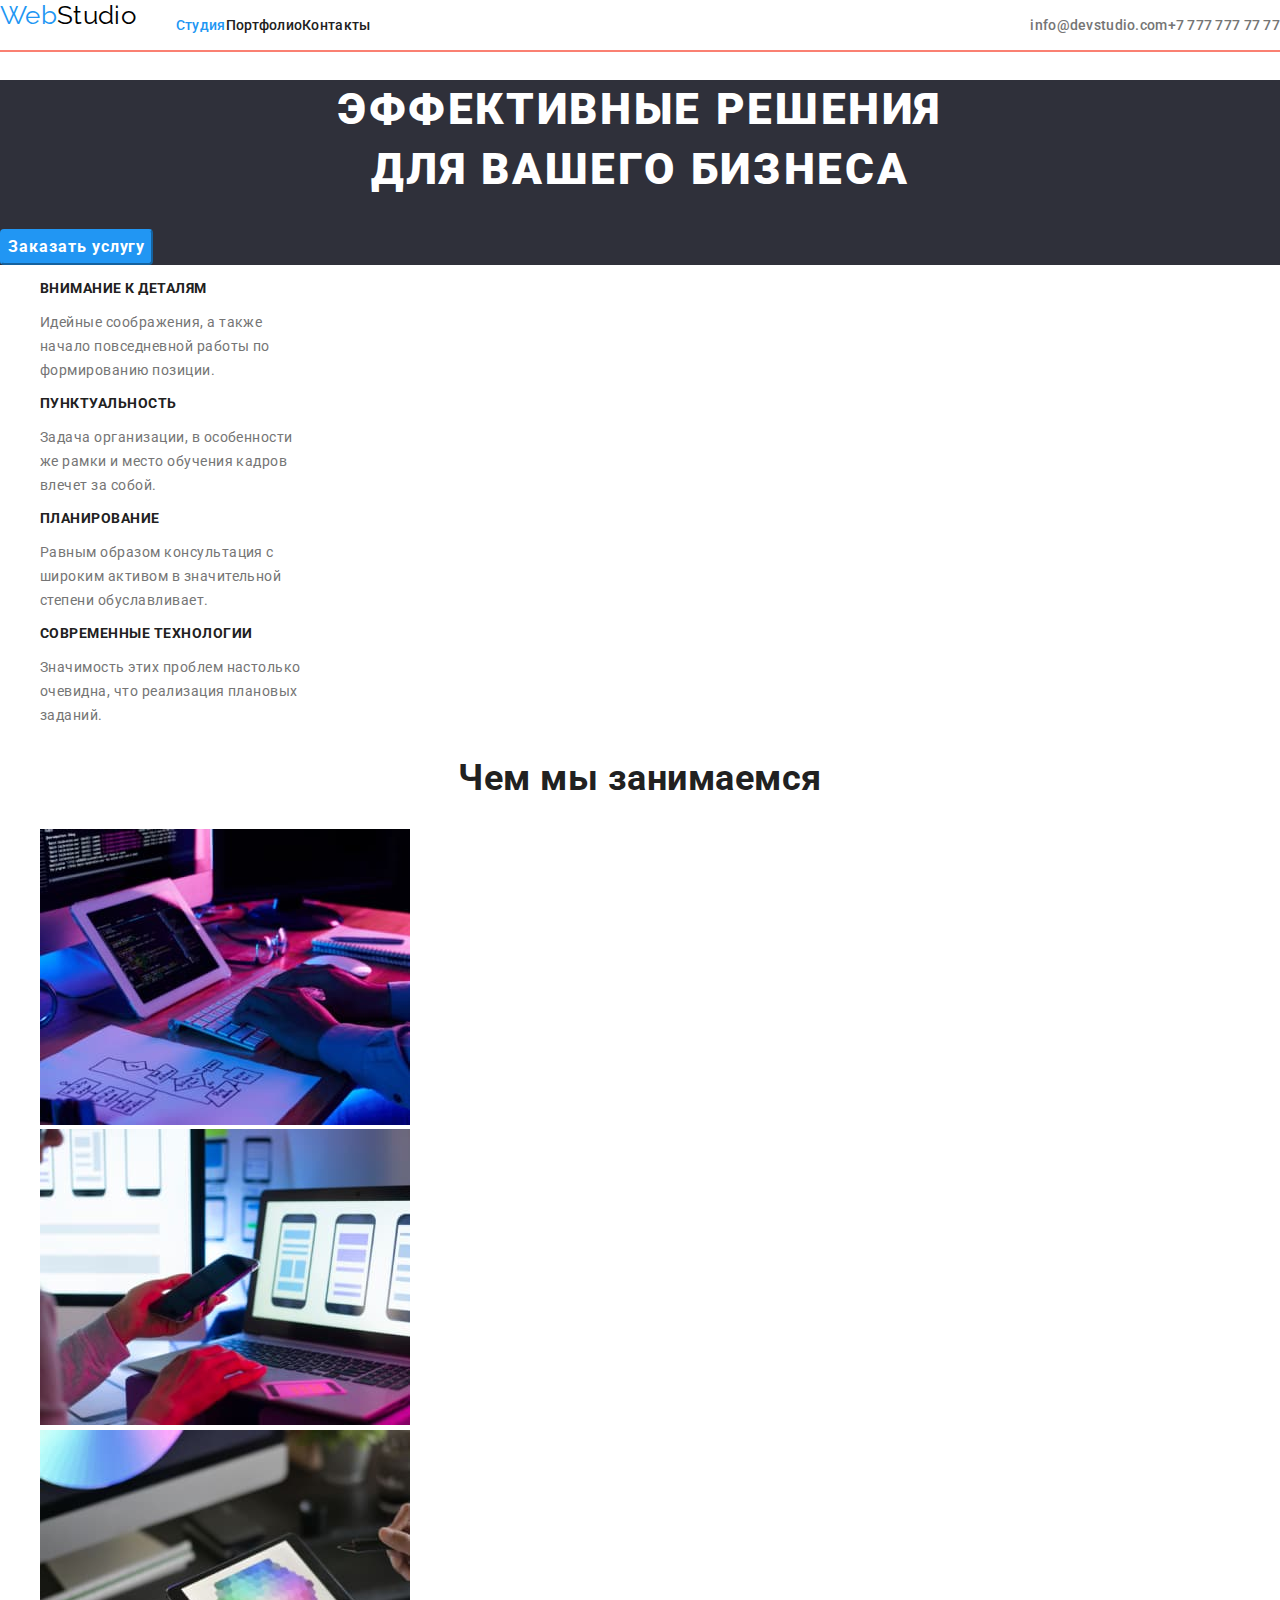
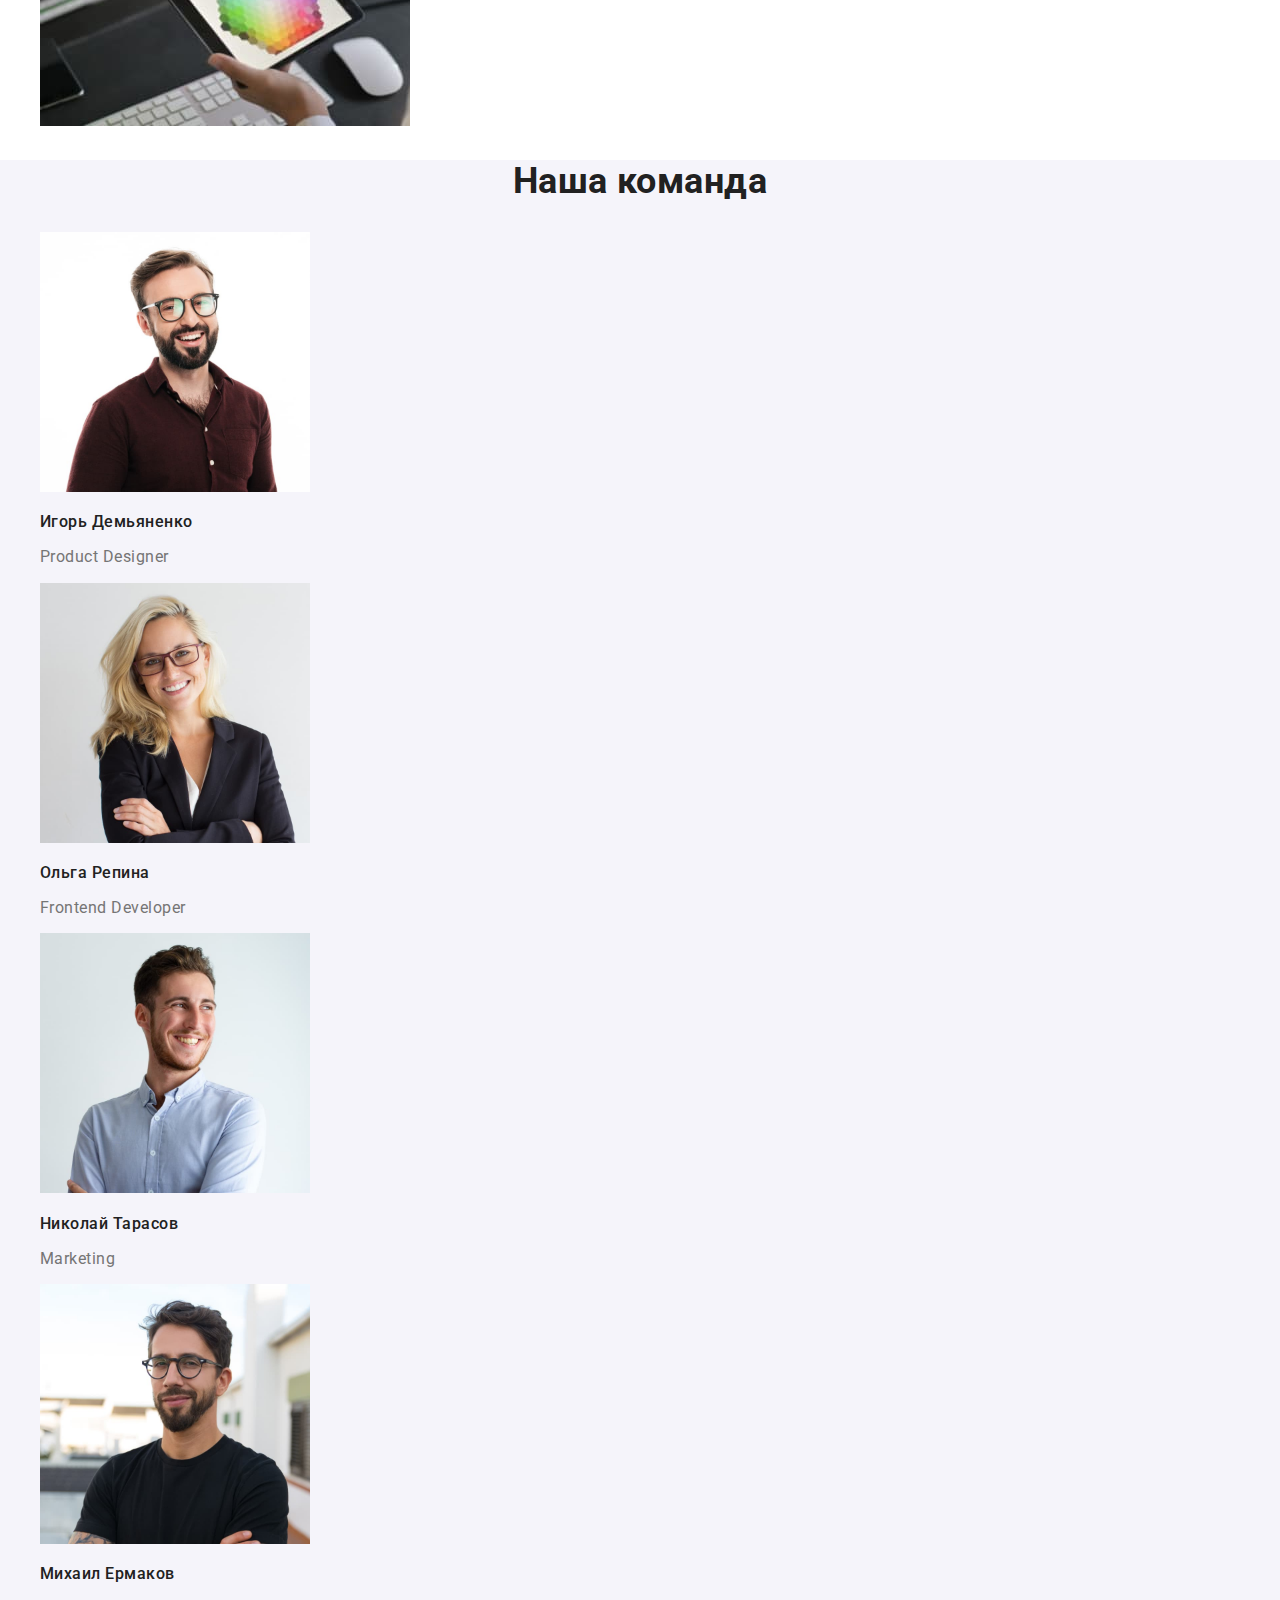
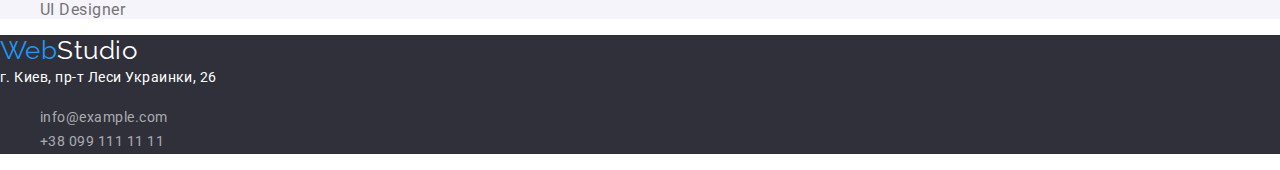
==== index.html @ e5ae4738 "hw3 v1" ====
<!DOCTYPE html>
<html lang="ru">
<head>
    <meta charset="UTF-8">
    <meta http-equiv="X-UA-Compatible" content="IE=edge">
    <meta name="viewport" content="width=, initial-scale=1.0">
    <title>Document</title>
    <link rel="preconnect" href="https://fonts.gstatic.com">
    <link href="https://fonts.googleapis.com/css2?family=Raleway:wght@700&family=Roboto:wght@400;500;700;900&display=swap" rel="stylesheet">
    <link rel="stylesheet" href="https://cdnjs.cloudflare.com/ajax/libs/modern-normalize/1.0.0/modern-normalize.min.css">
    <link rel="stylesheet" href="./css/styles.css"/>
</head>
<body class="body">
    
    <!-- Шапка страницы -->

<header class="page-header">
 
<div class="container">
<nav class="header-nav">
<!-- Навигация на другие страницы -->
<a lang="en" href="/" class="logo"><span class="colortext">Web</span>Studio</a>   
<ul class="site-nav">
    <li><a target="_blank" href="" class="link current">Студия</a></li>
    <li><a target="_blank" href="./portfolio.html" class="link">Портфолио</a></li>
    <li><a target="_blank" href="" class="link">Контакты</a></li>
</ul> 
</nav>
<!-- contacts section -->
    <ul class="header-contacts">
        <li><a class="contacts-section-link header" target="_blank" href="mailto:info@devstudio.com">info@devstudio.com</a></li>
        <li><a class="contacts-section-link-tel header" target="_blank" href="tel:+77777777777" >+7 777 777 77 77 </a></li>
    </ul> 
</div>
   </header>

<main>
   <!-- Герой -->
       <section class="hero">
<h1>Эффективные решения <br> для вашего бизнеса</h1>
<button type="button" class="button">Заказать услугу</button>
       </section>
   <!-- Преимущества -->
   <section class="features">
    <ul class="feature-list">
        <li class="features-blocks">
            <h3 class="features-title">Внимание к деталям</h3>
            <p>Идейные соображения, а также начало повседневной работы по формированию позиции.</p>
        </li>
        <li class="features-blocks">
           <h3 class="features-title">Пунктуальность</h3>
           <p>Задача организации, в особенности же рамки и место обучения кадров влечет за собой.</p> 
        </li>
        <li class="features-blocks">
            <h3 class="features-title">Планирование</h3>
            <p>Равным образом консультация с широким активом в значительной степени обуславливает.</p>
        </li>
        <li class="features-blocks">
            <h3 class="features-title">Современные технологии</h3>
            <p>Значимость этих проблем настолько очевидна, что реализация плановых заданий.</p>
        </li>
    </ul>   
       
   </section>

   <!-- Примеры работ -->
   <section class="section">
<h2 class="section-title">Чем мы занимаемся</h2>
<ul>
    <li><img src="./images/box1.jpg" alt="Монитор,клавиатура и программист верстает сайт" width="370"></li>
    <li><img src="./images/box2.jpg" alt="Варианты макетов смартфонов на мониторе" width="370"></li>
    <li><img src="./images/box3.jpg" alt="Палитра цветов" width="370"></li>
</ul>
   </section>
   <!-- Команда -->
   <section class="section-team">
    <h2 class="section-title">Наша команда</h2>
<ul>
    <li><img src="./images/img1.jpg" alt="фото Игоря Демьяненко" width="270">
        <h3 class="name-title">Игорь Демьяненко</h3>
        <p class="position">Product Designer</p>
    </li>
    <li><img src="./images/img2.jpg" alt="фото Ольги Репиной" width="270">
    <h3 class="name-title">Ольга Репина</h3>
    <p class="position">Frontend Developer</p>
    </li>
    <li><img src="./images/img3.jpg" alt="фото Николая Тарасова" width="270">
    <h3 class="name-title">Николай Тарасов</h3>
    <p class="position">Marketing</p>
    </li>
    <li><img src="./images/img4.jpg" alt="фото Михаила Ермакова" width="270">
    <h3 class="name-title">Михаил Ермаков</h3>
    <p class="position">UI Designer</p>
    </li>
</ul>
   </section>

</main>   
   <!-- Футер -->
   <footer class="footer">
    <a lang="en" href="/" class="logo footer"><span class="colortext">Web</span>Studio</a>
    <address class="adress">г. Киев, пр-т Леси Украинки, 26</address>
<ul>
    <li><a class="contacts-section-link" target="_blank" href="mailto:info@example.com">info@example.com</a></li>
    <li><a class="contacts-section-link-tel" target="_blank" href="tel:+380991111111">+38 099 111 11 11</a></li>        
</ul>
   </footer>
</body>
</html>
---- css/styles.css ----
html {
    box-sizing: border-box;
}
*, *::before, *::after {
    box-sizing: inherit;
}
:root {
    --primary-text-color: #757575;
    --title-text-color:  #212121;
    --accent-text-color:  #2196F3;
    --footer-text-color: #fff;
}

.body {
    background-color: #FFF;
    color: var(--primary-text-color);
    font-family: Roboto; sans-serif;
    letter-spacing: 0.03em;
    margin: 0;
}

ul {
    list-style: none;
}
/* цвет осн текста #212121, #757575
фокус #2196F3
лого 000000#, #2196F3
контакты header #757575, footer rgba(255, 255, 255, 0.6); 
h1 #FFFFFF
h2-h3 #212121
 */
.page-header {
    letter-spacing: 0.02em;
}
.container {
    width: 1170;
    padding: 15 15;
    margin-left: auto;
    margin-right: auto;
    outline: 2px solid salmon;
}
.logo {
    color: #000;
    font-family: Raleway; sans-serif;
    font-size: 26px;
    line-height: 1.19;
}
.logo.footer, .adress {
    color: var(--footer-text-color);
}
.colortext {
    color: var(--accent-text-color);
}
.site-nav a {
    color: var(--title-text-color);
    font-size: 14px;
    line-height: 1.14;
    letter-spacing: 0.02em;
    font-weight: 500;
    text-decoration: none;
}
.site-nav .link.current {
    color: var(--accent-text-color);
}
.site-nav, .header-nav, .header-contacts {
    display: flex;
}
.page-header
.container {
    display: flex;
    justify-content: space-between;
    align-items: center; 
}
.contacts-section-link, .contacts-section-link-tel {
    color: rgba(255, 255, 255, 0.6);
    font-size: 14px;
    line-height: 1.71;
}
.contacts-section-link.header, .contacts-section-link-tel.header {
    color: inherit;
    font-weight: 500;
    font-size: 14px;
    line-height: 1.14;
    letter-spacing: 0.02em;
  }

.site-nav :hover,
.site-nav :focus,
.contacts-section-link:focus,
.contacts-section-link:hover,
.contacts-section-link-tel:hover,
.contacts-section-link-tel:focus
 {
    color: var(--accent-text-color);
}
.contacts-section-link, .logo, .contacts-section-link-tel {
    text-decoration: none;
}

.hero {
    background: #2F303A;
}

h1, .button {color: white;}
h1 {
font-weight: 900;
font-size: 44px;
line-height: 1.36;
text-align: center;
letter-spacing: 0.06em;
text-transform: uppercase;
}
.button {
    font-family: inherit;
    background-color: var(--accent-text-color);
    border-color: var(--accent-text-color);
    border-radius: 4px;
    font-size: 16px;
    font-weight: bold;
    line-height: 1.87;
    letter-spacing: 0.06em;
    cursor: pointer;
}
.button.portfolio {
    background: #F5F4FA;
    border-color: #F5F4FA;
    font-weight: 500;
    line-height: 1.62;
    text-align: center;
    color: #212121;
    letter-spacing: 0.03em;
}
.button-hover :hover,
.button-hover :focus {
    color: var(--footer-text-color);
    border-color: var(--accent-text-color);
    background-color: var(--accent-text-color);
}
.portfolio-cards a {
    text-decoration: none;
}
.card-name {
    font-weight: bold;
    font-size: 18px;
    line-height: 2;
    letter-spacing: 0.06em;
    color: #212121;
}
.card-description {
    font-size: 16px;
    line-height: 1.87;
    color: #757575;
}
.features-title, h2, h3 {
    color: var(--title-text-color);
}
.features-blocks {
    width: 270px;
    height: 101px;
    left: 215px;
    top: 774px;
    font-size: 14px;
    line-height: 1.71;
}
.features-title {
    text-transform: uppercase;
    font-size: 14px;
    line-height: 1.14;
}
.section-team {
    background: #F5F4FA;
}
.section-title {
    font-size: 36px;
    line-height: 1.17;
    text-align: center;
}
.name-title {
    font-weight: 500;
    font-size: 16px;
    line-height: 1.2;
}
.position {
    font-size: 16px;
    line-height: 1.2;
}
.footer {
    background-color: #2F303A;
}
.adress {
font-size: 14px;
line-height: 1.71;
font-style: normal;
}
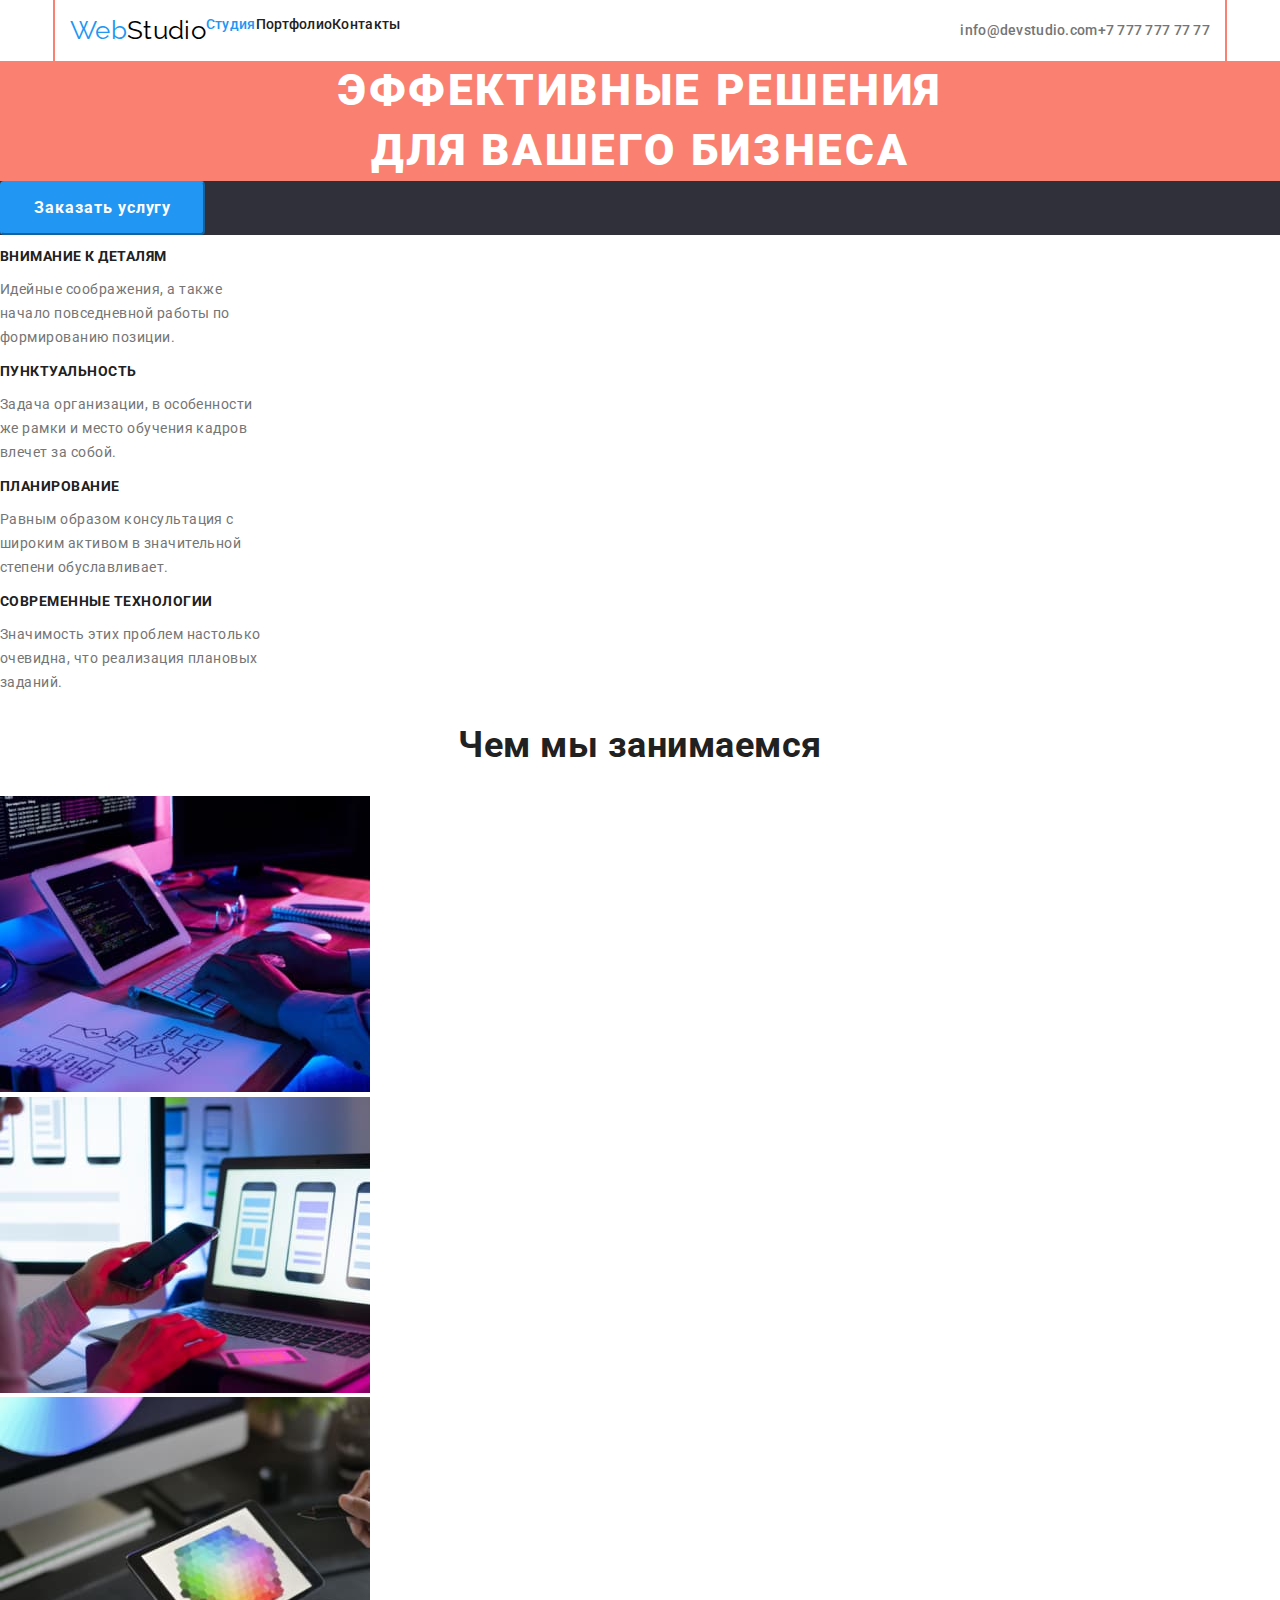
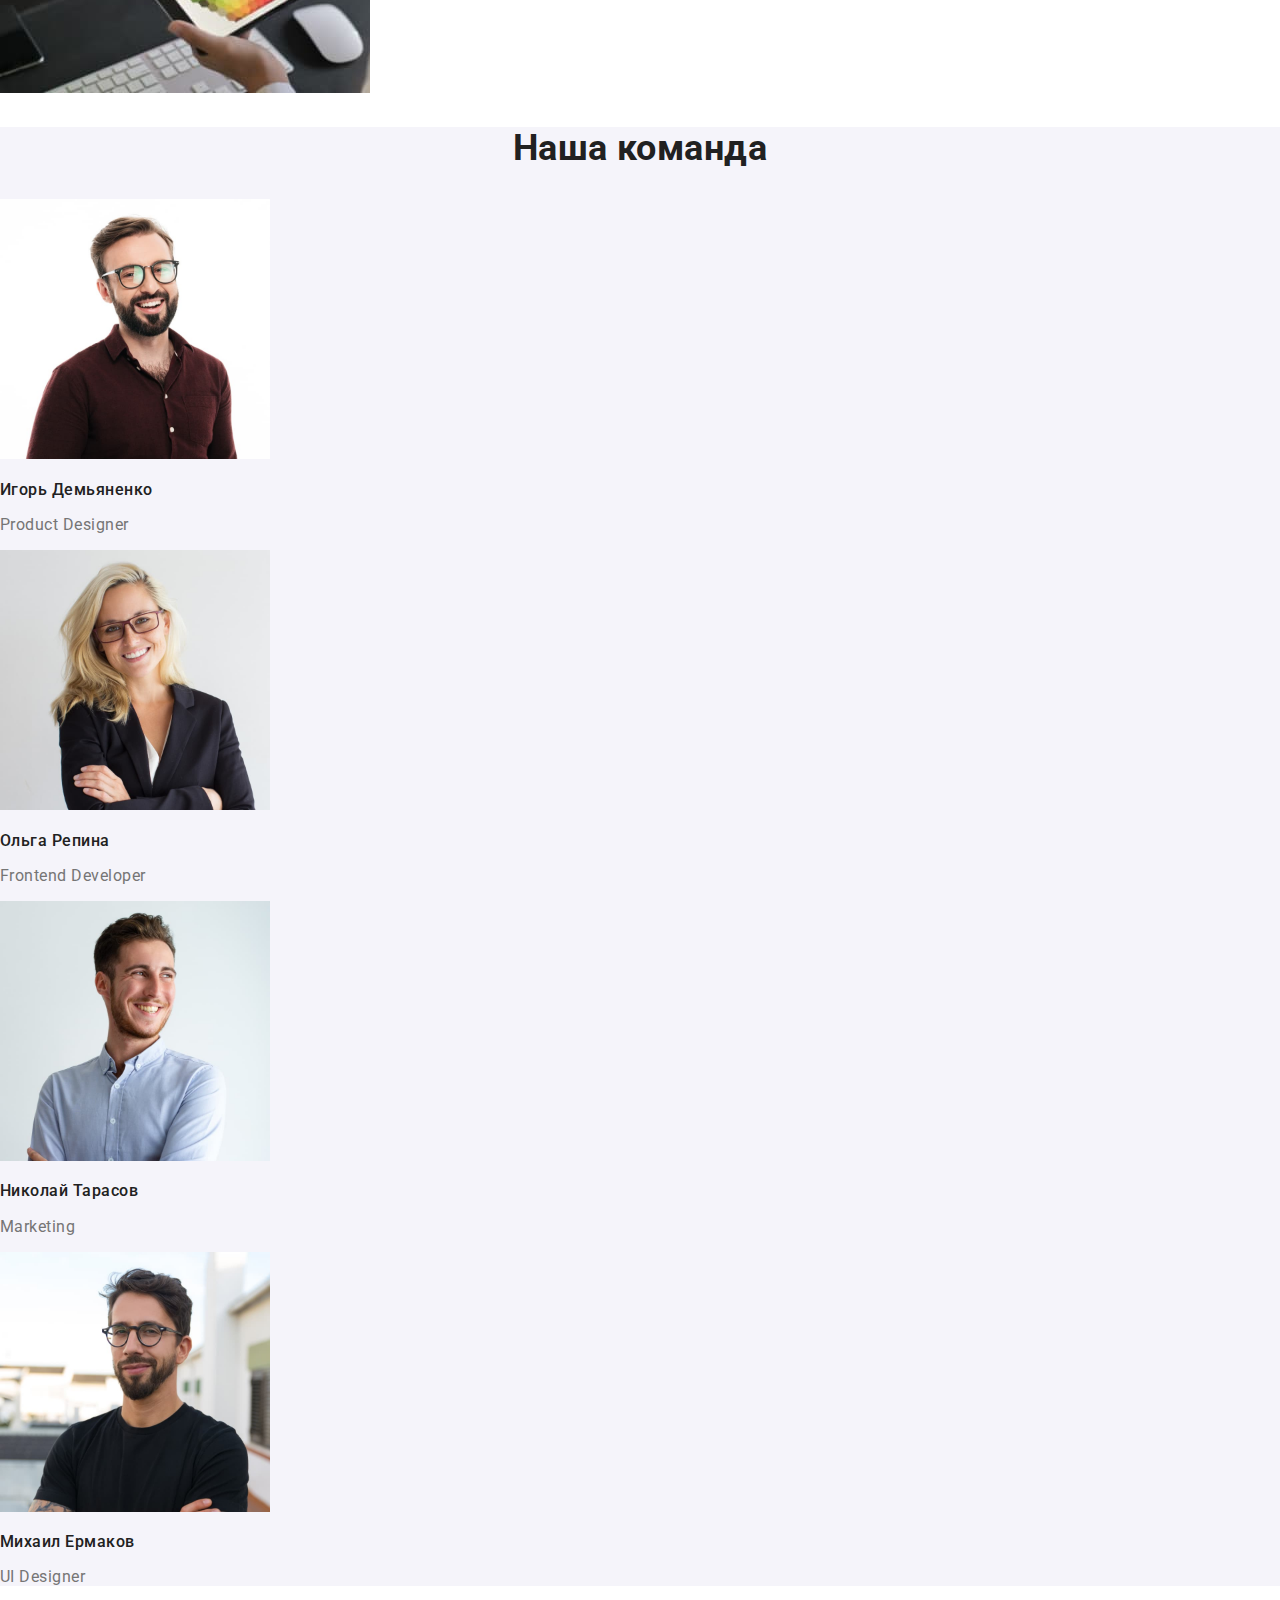
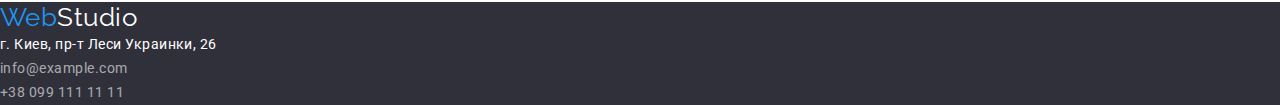
==== commit 19613123: "header" ====
--- a/index.html
+++ b/index.html
@@ -20,14 +20,14 @@
 <nav class="header-nav">
 <!-- Навигация на другие страницы -->
 <a lang="en" href="/" class="logo"><span class="colortext">Web</span>Studio</a>   
-<ul class="site-nav">
+<ul class="site-nav list" >
     <li><a target="_blank" href="" class="link current">Студия</a></li>
     <li><a target="_blank" href="./portfolio.html" class="link">Портфолио</a></li>
     <li><a target="_blank" href="" class="link">Контакты</a></li>
 </ul> 
 </nav>
 <!-- contacts section -->
-    <ul class="header-contacts">
+    <ul class="header-contacts list">
         <li><a class="contacts-section-link header" target="_blank" href="mailto:info@devstudio.com">info@devstudio.com</a></li>
         <li><a class="contacts-section-link-tel header" target="_blank" href="tel:+77777777777" >+7 777 777 77 77 </a></li>
     </ul> 
@@ -42,7 +42,7 @@
        </section>
    <!-- Преимущества -->
    <section class="features">
-    <ul class="feature-list">
+    <ul class="feature-list list">
         <li class="features-blocks">
             <h3 class="features-title">Внимание к деталям</h3>
             <p>Идейные соображения, а также начало повседневной работы по формированию позиции.</p>
@@ -66,7 +66,7 @@
    <!-- Примеры работ -->
    <section class="section">
 <h2 class="section-title">Чем мы занимаемся</h2>
-<ul>
+<ul class="list">
     <li><img src="./images/box1.jpg" alt="Монитор,клавиатура и программист верстает сайт" width="370"></li>
     <li><img src="./images/box2.jpg" alt="Варианты макетов смартфонов на мониторе" width="370"></li>
     <li><img src="./images/box3.jpg" alt="Палитра цветов" width="370"></li>
@@ -75,7 +75,7 @@
    <!-- Команда -->
    <section class="section-team">
     <h2 class="section-title">Наша команда</h2>
-<ul>
+<ul class="list">
     <li><img src="./images/img1.jpg" alt="фото Игоря Демьяненко" width="270">
         <h3 class="name-title">Игорь Демьяненко</h3>
         <p class="position">Product Designer</p>
@@ -100,7 +100,7 @@
    <footer class="footer">
     <a lang="en" href="/" class="logo footer"><span class="colortext">Web</span>Studio</a>
     <address class="adress">г. Киев, пр-т Леси Украинки, 26</address>
-<ul>
+<ul class="list">
     <li><a class="contacts-section-link" target="_blank" href="mailto:info@example.com">info@example.com</a></li>
     <li><a class="contacts-section-link-tel" target="_blank" href="tel:+380991111111">+38 099 111 11 11</a></li>        
 </ul>
--- a/css/styles.css
+++ b/css/styles.css
@@ -19,8 +19,10 @@
     margin: 0;
 }
 
-ul {
+.list {
     list-style: none;
+    padding: 0;
+    margin: 0;
 }
 /* цвет осн текста #212121, #757575
 фокус #2196F3
@@ -33,8 +35,8 @@
     letter-spacing: 0.02em;
 }
 .container {
-    width: 1170;
-    padding: 15 15;
+    width: 1170px;
+    padding: 15px 15px;
     margin-left: auto;
     margin-right: auto;
     outline: 2px solid salmon;
@@ -103,12 +105,15 @@
 
 h1, .button {color: white;}
 h1 {
+margin-top: 0;
+margin-bottom: 0;
 font-weight: 900;
 font-size: 44px;
 line-height: 1.36;
 text-align: center;
 letter-spacing: 0.06em;
 text-transform: uppercase;
+background-color: salmon;
 }
 .button {
     font-family: inherit;
@@ -120,6 +125,8 @@
     line-height: 1.87;
     letter-spacing: 0.06em;
     cursor: pointer;
+    padding: 10px 32px;
+    min-width: 200px;
 }
 .button.portfolio {
     background: #F5F4FA;
@@ -129,6 +136,9 @@
     text-align: center;
     color: #212121;
     letter-spacing: 0.03em;
+    min-width: 73px;
+    padding: 6px 22px;
+
 }
 .button-hover :hover,
 .button-hover :focus {
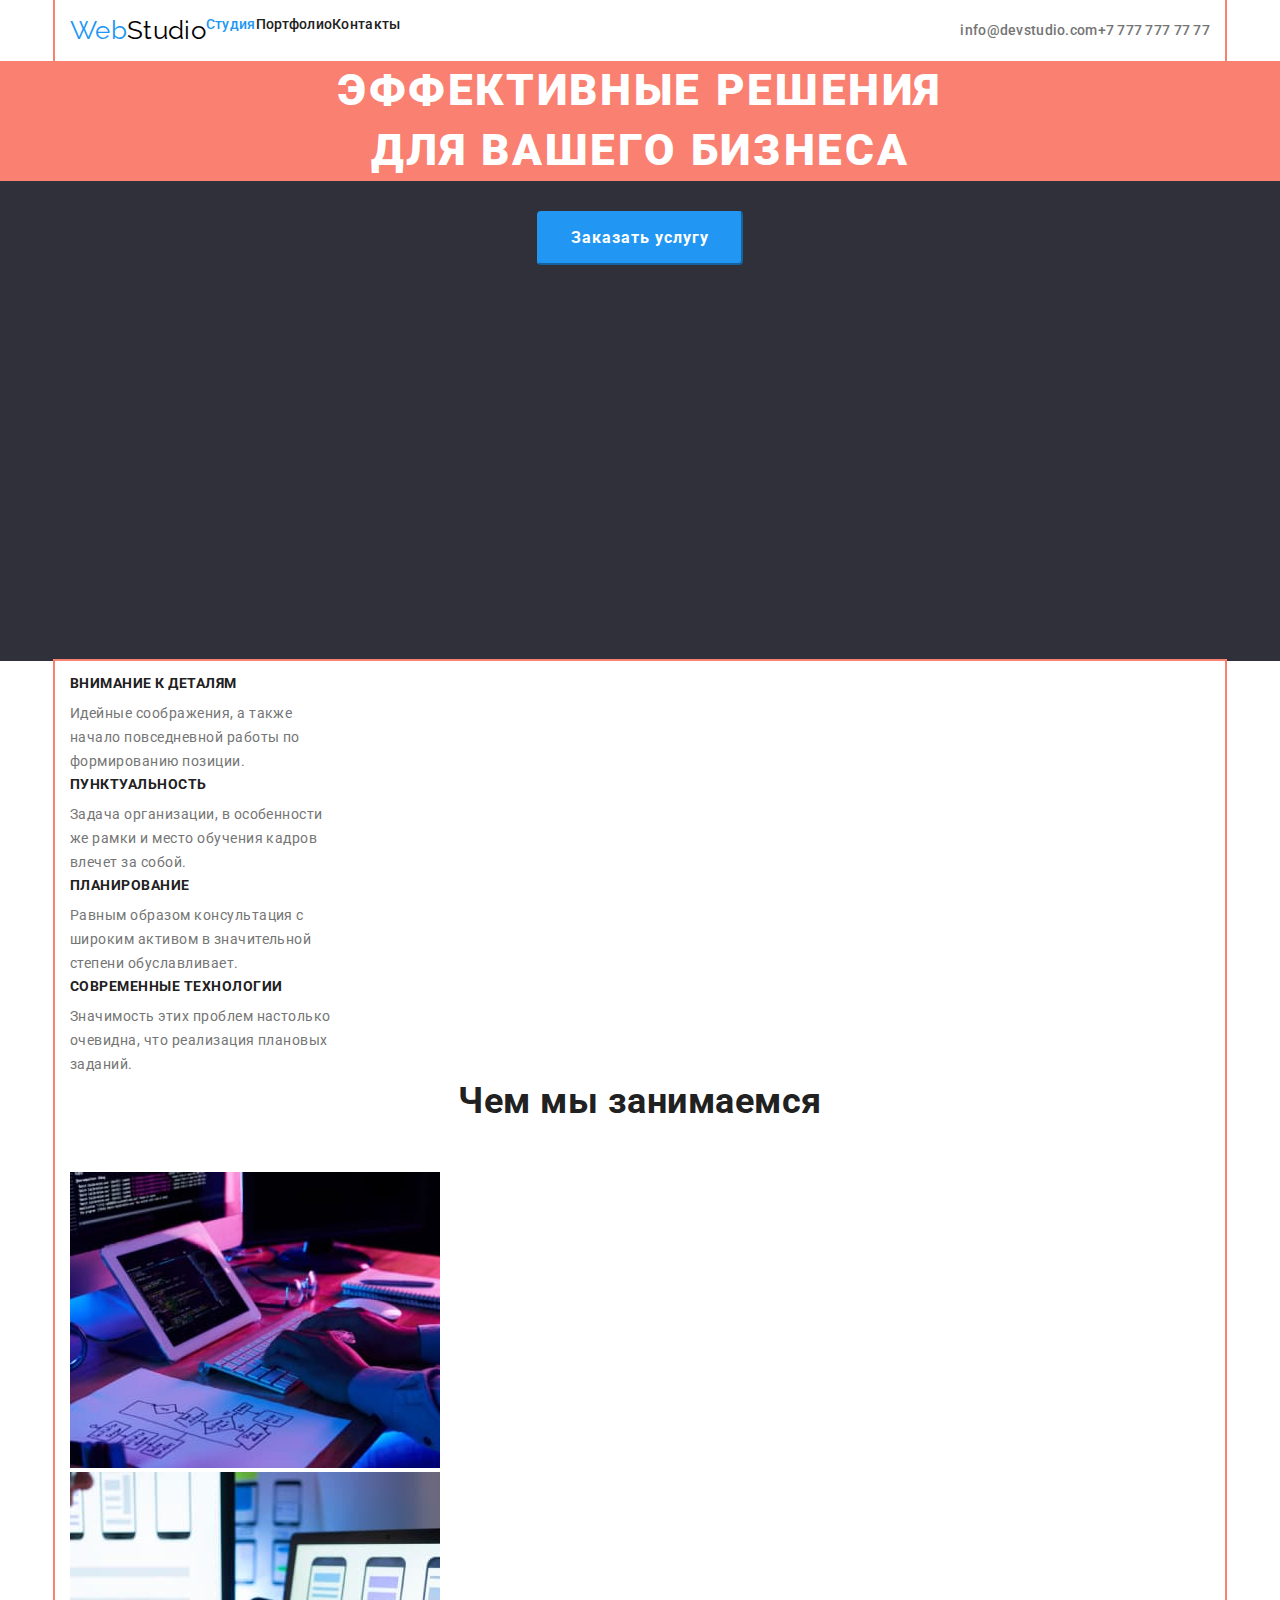
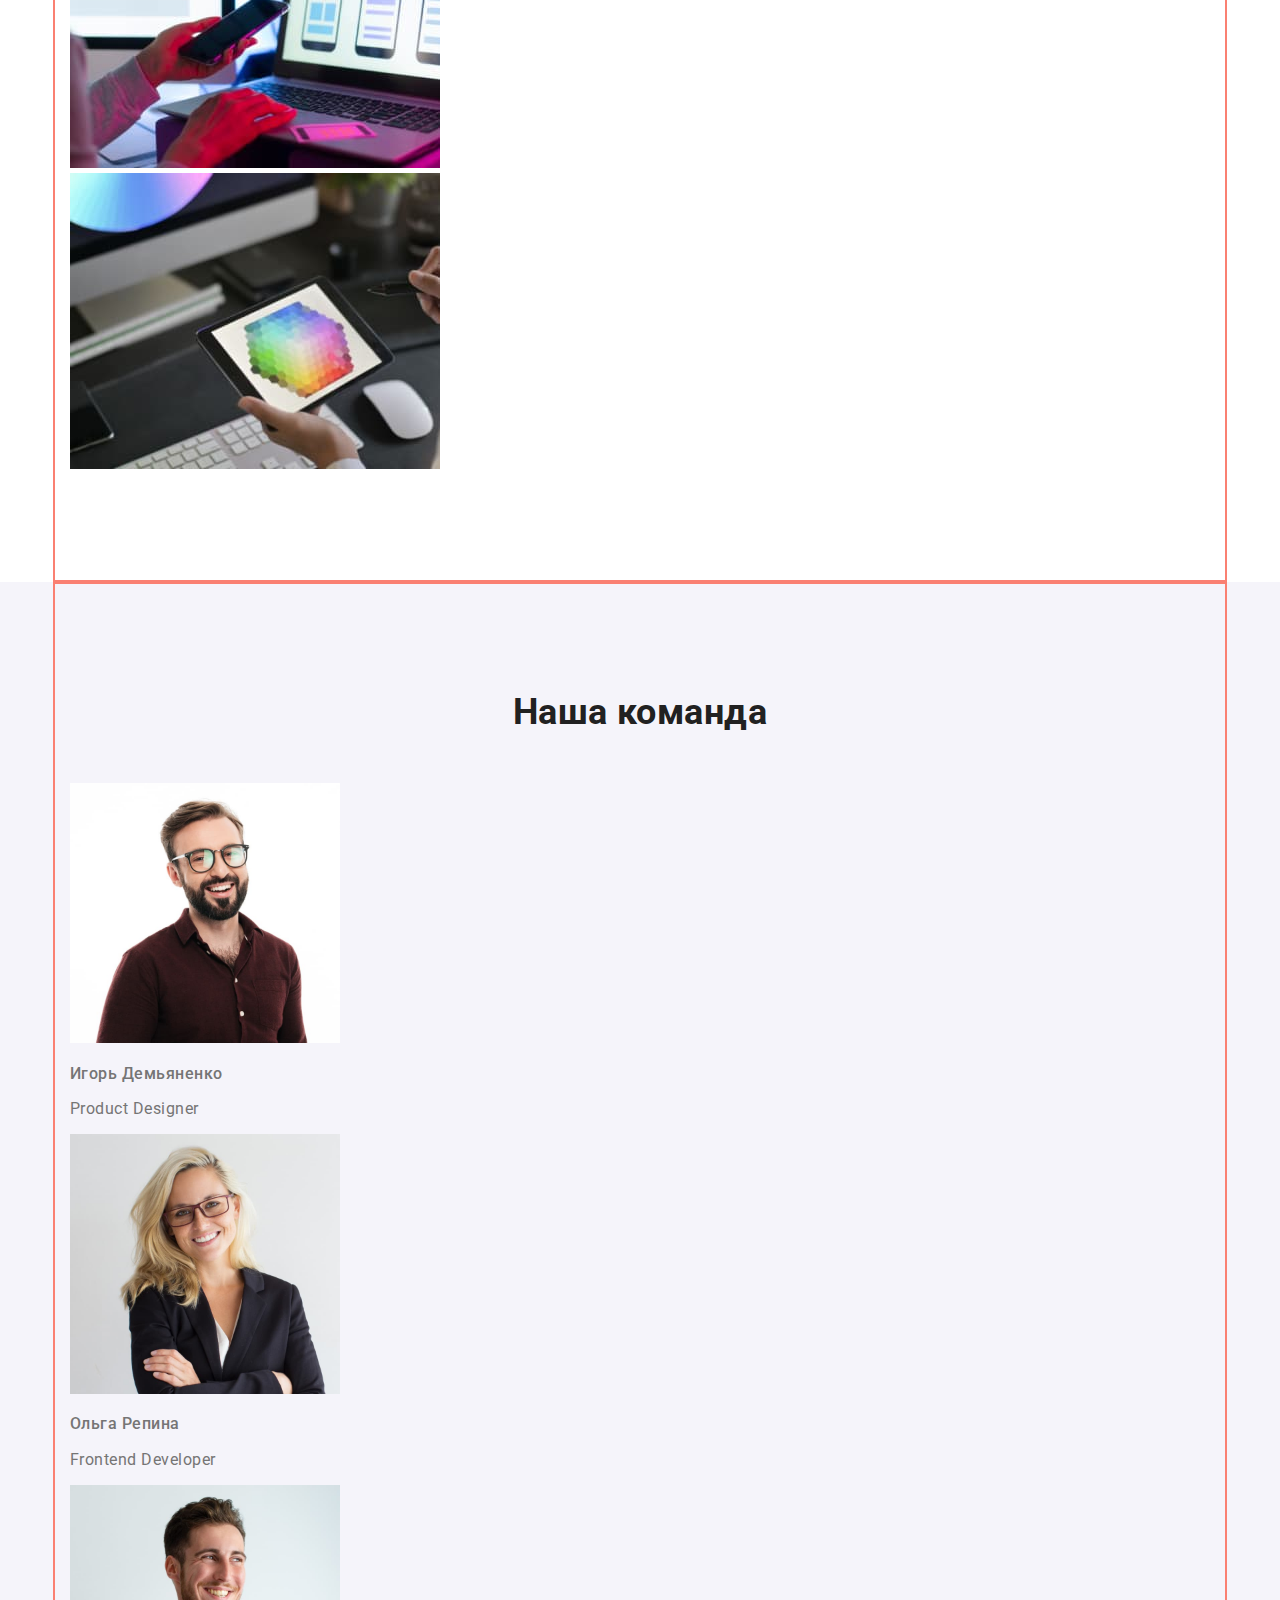
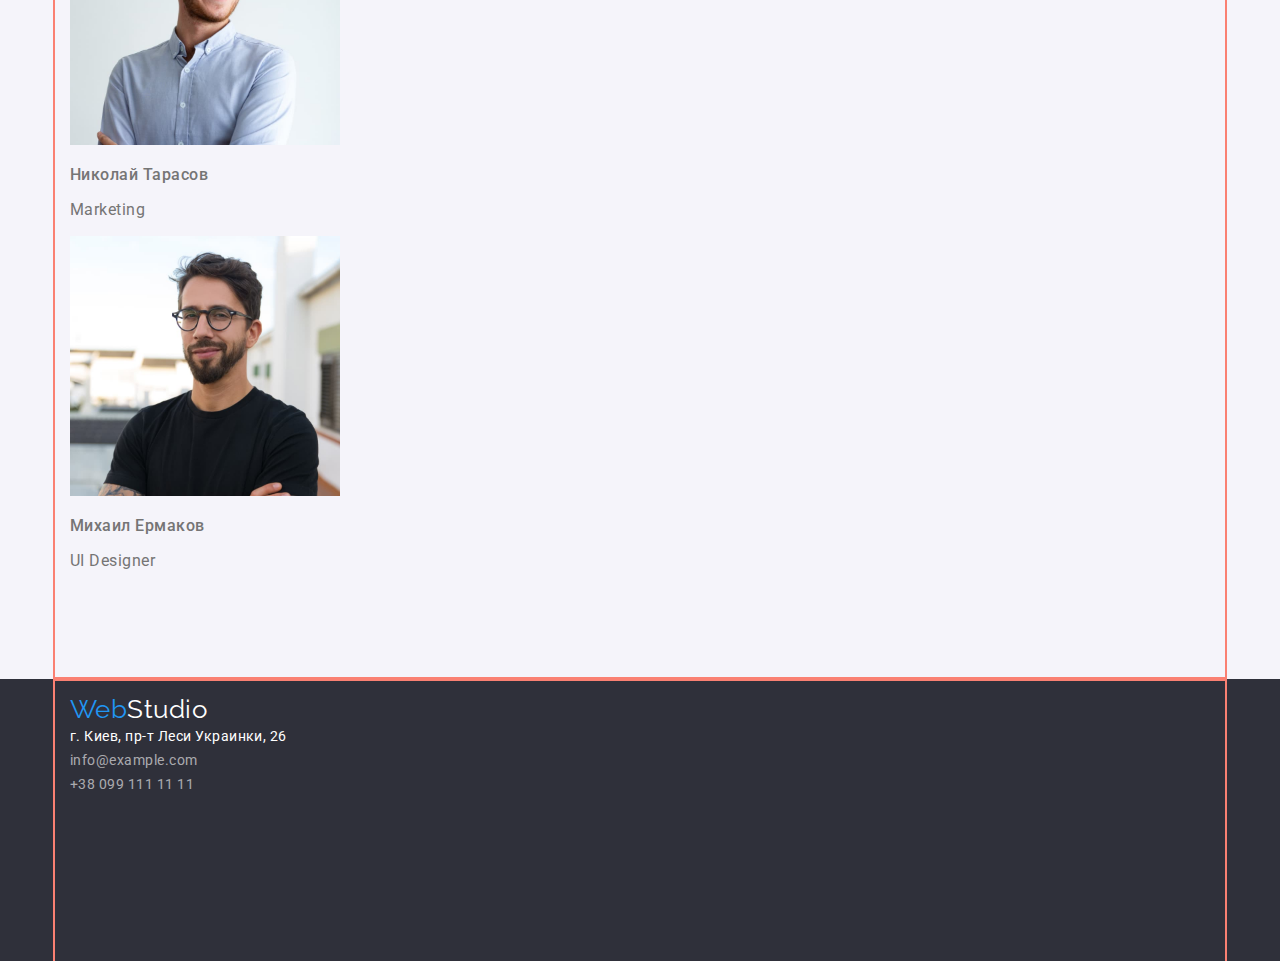
==== commit 48dd65f9: "position" ====
--- a/index.html
+++ b/index.html
@@ -37,45 +37,52 @@
 <main>
    <!-- Герой -->
        <section class="hero">
-<h1>Эффективные решения <br> для вашего бизнеса</h1>
+<h1 class="hero-title">Эффективные решения <br> для вашего бизнеса</h1>
 <button type="button" class="button">Заказать услугу</button>
        </section>
    <!-- Преимущества -->
+<div class="container">
    <section class="features">
+
     <ul class="feature-list list">
         <li class="features-blocks">
             <h3 class="features-title">Внимание к деталям</h3>
-            <p>Идейные соображения, а также начало повседневной работы по формированию позиции.</p>
+            <p class="features-blocks-item">Идейные соображения, а также начало повседневной работы по формированию позиции.</p>
         </li>
         <li class="features-blocks">
            <h3 class="features-title">Пунктуальность</h3>
-           <p>Задача организации, в особенности же рамки и место обучения кадров влечет за собой.</p> 
+           <p class="features-blocks-item">Задача организации, в особенности же рамки и место обучения кадров влечет за собой.</p> 
         </li>
         <li class="features-blocks">
             <h3 class="features-title">Планирование</h3>
-            <p>Равным образом консультация с широким активом в значительной степени обуславливает.</p>
+            <p class="features-blocks-item">Равным образом консультация с широким активом в значительной степени обуславливает.</p>
         </li>
         <li class="features-blocks">
             <h3 class="features-title">Современные технологии</h3>
-            <p>Значимость этих проблем настолько очевидна, что реализация плановых заданий.</p>
+            <p class="features-blocks-item">Значимость этих проблем настолько очевидна, что реализация плановых заданий.</p>
         </li>
     </ul>   
-       
+
    </section>
 
    <!-- Примеры работ -->
    <section class="section">
 <h2 class="section-title">Чем мы занимаемся</h2>
+<div class="work-examples">
 <ul class="list">
     <li><img src="./images/box1.jpg" alt="Монитор,клавиатура и программист верстает сайт" width="370"></li>
     <li><img src="./images/box2.jpg" alt="Варианты макетов смартфонов на мониторе" width="370"></li>
     <li><img src="./images/box3.jpg" alt="Палитра цветов" width="370"></li>
 </ul>
+</div>
+</div>
    </section>
+
    <!-- Команда -->
    <section class="section-team">
-    <h2 class="section-title">Наша команда</h2>
-<ul class="list">
+    <div class="container">
+    <h2 class="section-title team">Наша команда</h2>
+<ul class="list team-list">
     <li><img src="./images/img1.jpg" alt="фото Игоря Демьяненко" width="270">
         <h3 class="name-title">Игорь Демьяненко</h3>
         <p class="position">Product Designer</p>
@@ -93,17 +100,24 @@
     <p class="position">UI Designer</p>
     </li>
 </ul>
+</div>
    </section>
 
 </main>   
    <!-- Футер -->
+   <section class="footer-section">
+   <div class="container">
    <footer class="footer">
+
     <a lang="en" href="/" class="logo footer"><span class="colortext">Web</span>Studio</a>
     <address class="adress">г. Киев, пр-т Леси Украинки, 26</address>
 <ul class="list">
     <li><a class="contacts-section-link" target="_blank" href="mailto:info@example.com">info@example.com</a></li>
     <li><a class="contacts-section-link-tel" target="_blank" href="tel:+380991111111">+38 099 111 11 11</a></li>        
 </ul>
+
    </footer>
+</div>
+</section>
 </body>
 </html>--- a/css/styles.css
+++ b/css/styles.css
@@ -101,16 +101,19 @@
 
 .hero {
     background: #2F303A;
-}
-
-h1, .button {color: white;}
-h1 {
+    text-align: center;
+    height: 600px;
+}
+
+.hero-title, .button {color: white;}
+
+.hero-title {
 margin-top: 0;
-margin-bottom: 0;
+margin-bottom: 30px;
 font-weight: 900;
 font-size: 44px;
 line-height: 1.36;
-text-align: center;
+
 letter-spacing: 0.06em;
 text-transform: uppercase;
 background-color: salmon;
@@ -161,9 +164,6 @@
     line-height: 1.87;
     color: #757575;
 }
-.features-title, h2, h3 {
-    color: var(--title-text-color);
-}
 .features-blocks {
     width: 270px;
     height: 101px;
@@ -173,32 +173,56 @@
     line-height: 1.71;
 }
 .features-title {
+    margin-top: 0;
+    margin-bottom: 10px;
     text-transform: uppercase;
     font-size: 14px;
     line-height: 1.14;
+    color: var(--title-text-color);
+}
+.features-blocks-item {
+    margin-top: 0;
+    margin-bottom: 94px;
 }
 .section-team {
     background: #F5F4FA;
 }
 .section-title {
+    margin-top: 0;
+    margin-bottom: 50px;
     font-size: 36px;
     line-height: 1.17;
     text-align: center;
+    color: var(--title-text-color);
+}
+.work-examples {
+    margin-top: 0;
+    margin-bottom: 94px;
+}
+.team {
+    margin-top: 94px;
+    margin-bottom: 50px;
 }
 .name-title {
     font-weight: 500;
     font-size: 16px;
     line-height: 1.2;
 }
+.team-list {
+    margin-bottom: 94px;
+}
 .position {
     font-size: 16px;
     line-height: 1.2;
 }
 .footer {
-    background-color: #2F303A;
+    height: 252px;
 }
 .adress {
 font-size: 14px;
 line-height: 1.71;
 font-style: normal;
+}
+.footer-section {
+background-color: #2F303A;
 }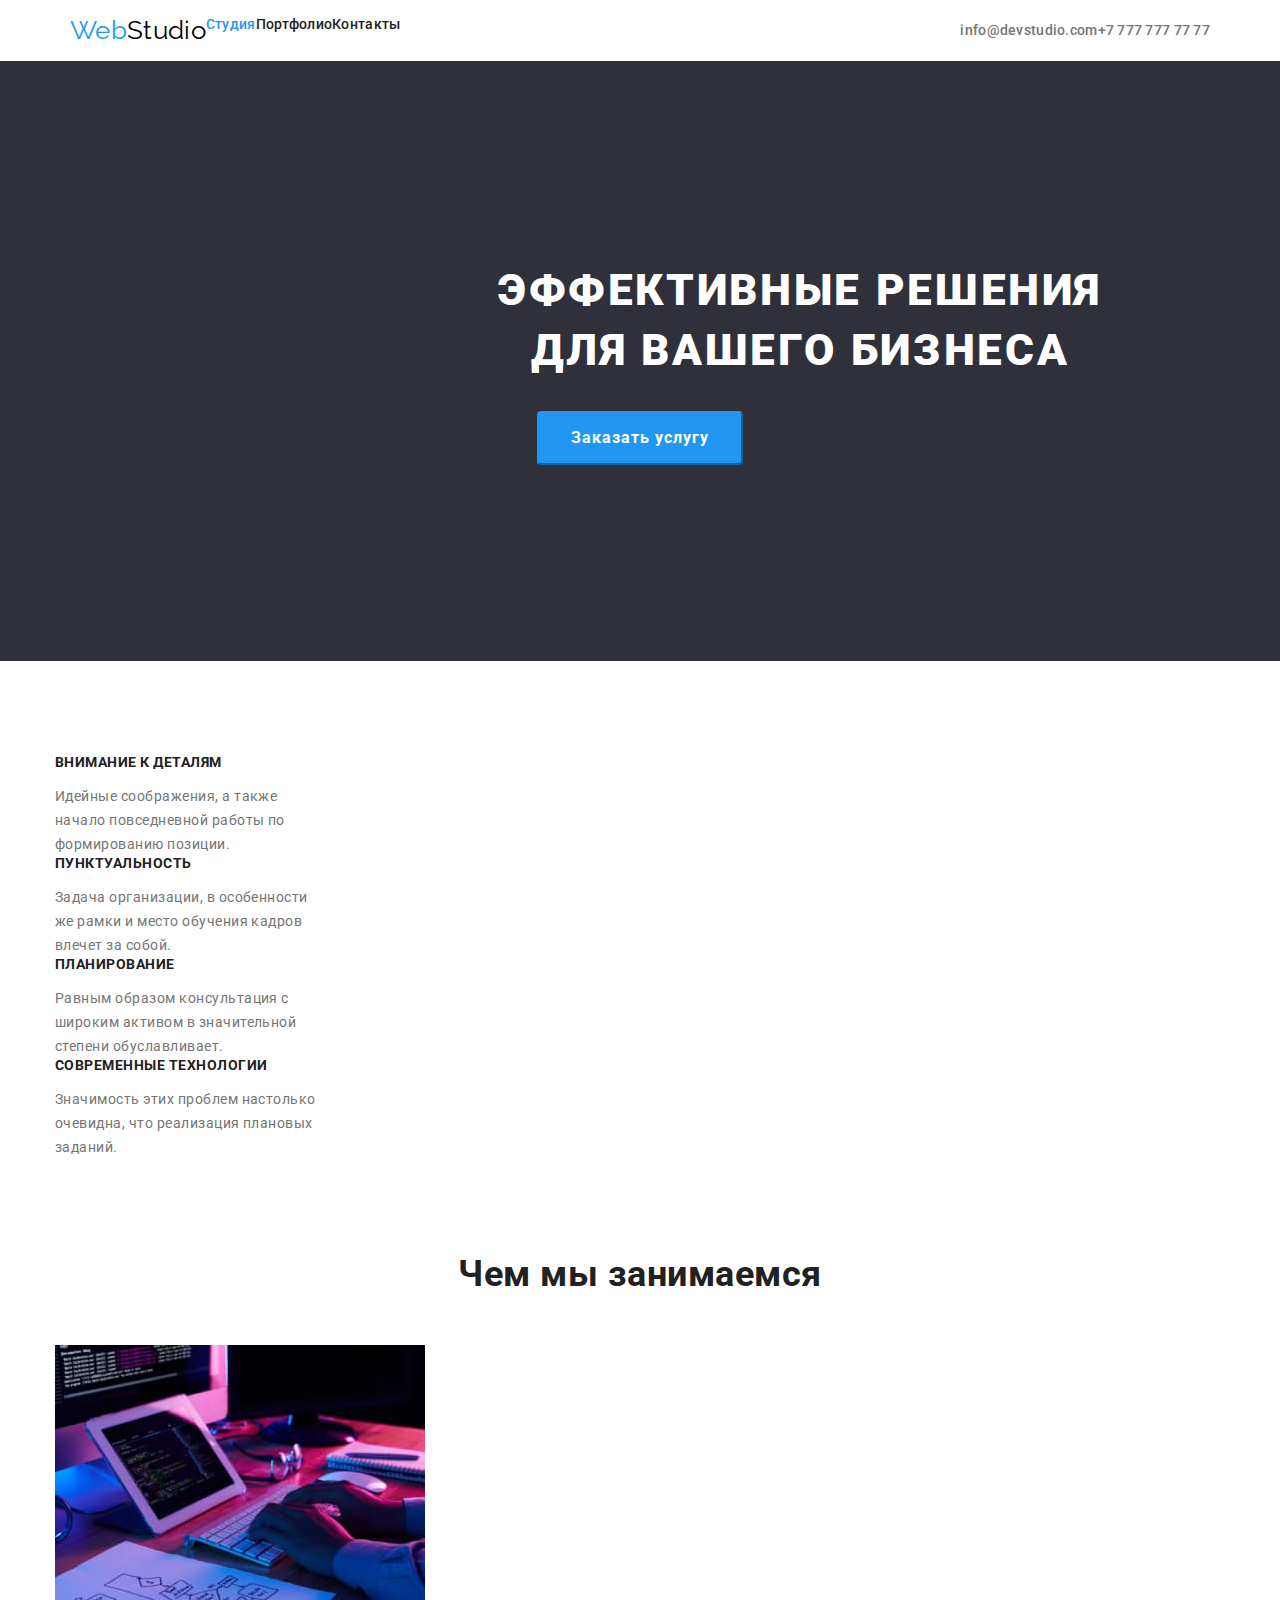
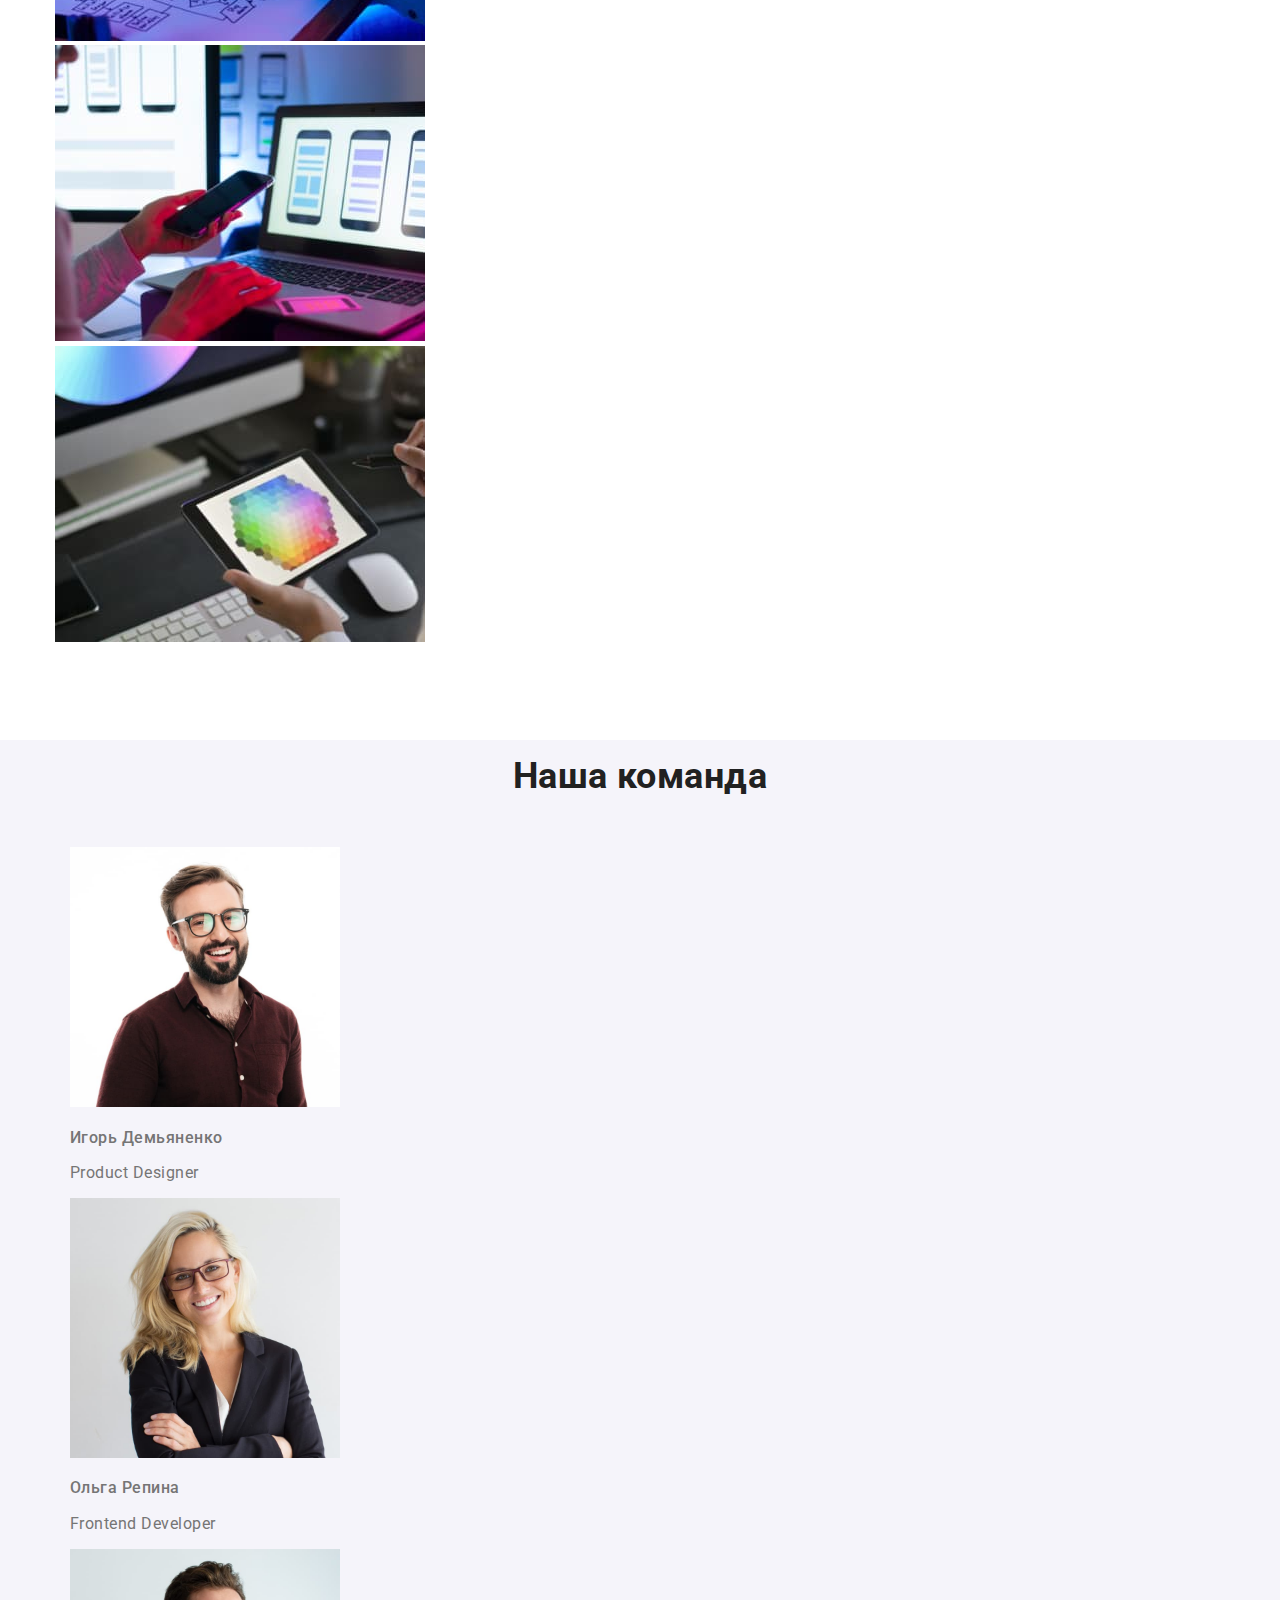
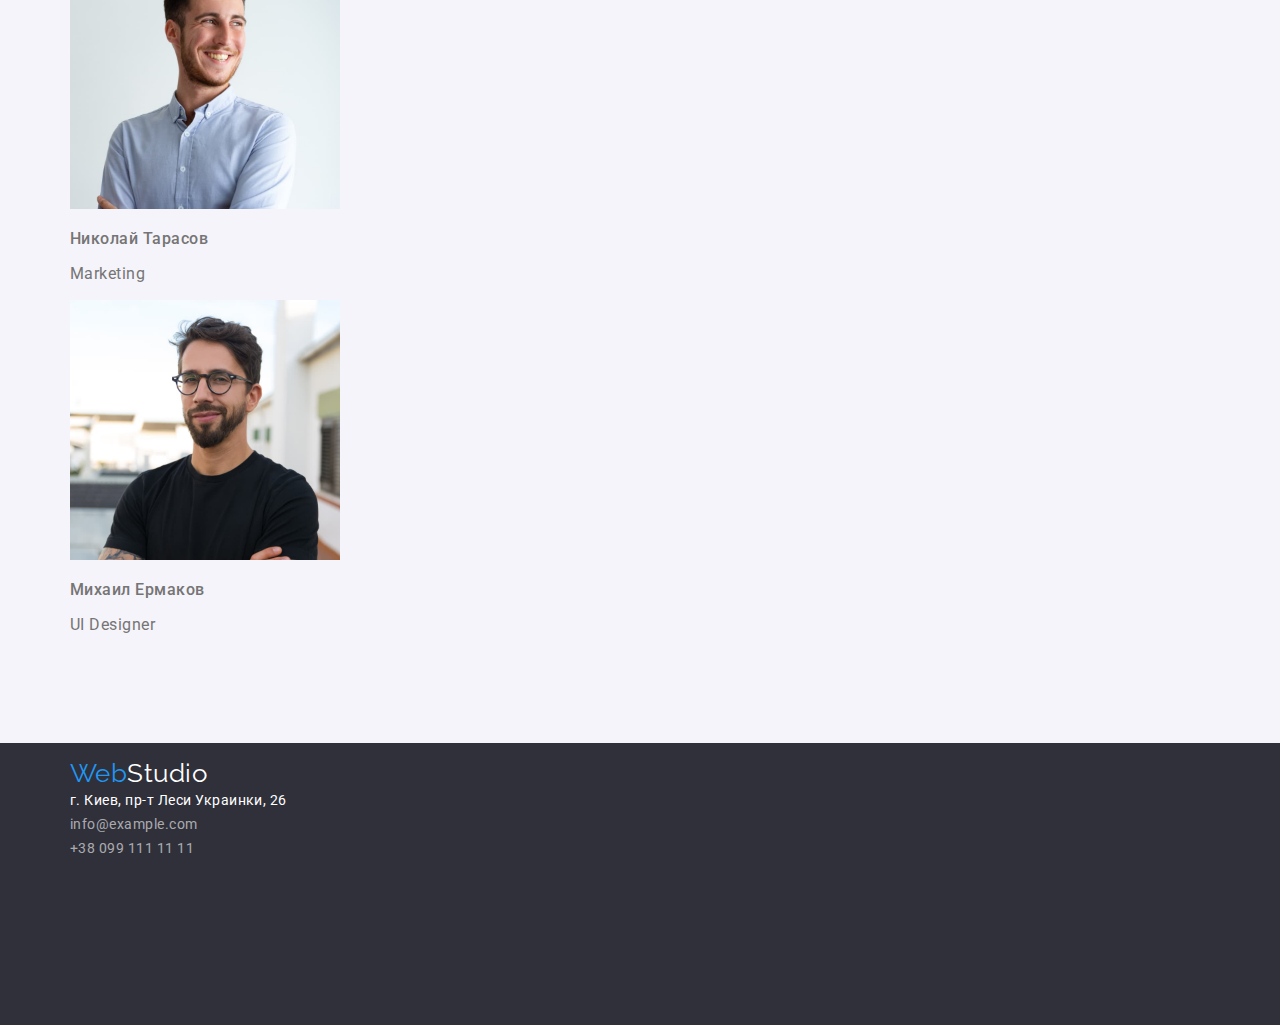
==== commit 3998e110: "last version29-04" ====
--- a/index.html
+++ b/index.html
@@ -36,12 +36,17 @@
 
 <main>
    <!-- Герой -->
-       <section class="hero">
-<h1 class="hero-title">Эффективные решения <br> для вашего бизнеса</h1>
+    
+   <section class="hero">
+    <!-- <div class="container">   -->
+<div class="hero-title-container">
+        <h1 class="hero-title">Эффективные решения для вашего бизнеса</h1>
+</div>
 <button type="button" class="button">Заказать услугу</button>
-       </section>
+<!-- </div>         -->
+</section>
    <!-- Преимущества -->
-<div class="container">
+<div class="container features-examples">
    <section class="features">
 
     <ul class="feature-list list">
--- a/css/styles.css
+++ b/css/styles.css
@@ -39,7 +39,7 @@
     padding: 15px 15px;
     margin-left: auto;
     margin-right: auto;
-    outline: 2px solid salmon;
+    /* outline: 2px solid salmon; */
 }
 .logo {
     color: #000;
@@ -103,6 +103,7 @@
     background: #2F303A;
     text-align: center;
     height: 600px;
+    padding: 200px 452px 280px 452px;
 }
 
 .hero-title, .button {color: white;}
@@ -110,14 +111,23 @@
 .hero-title {
 margin-top: 0;
 margin-bottom: 30px;
+margin-right: 0;
+margin-left: 0;
 font-weight: 900;
 font-size: 44px;
 line-height: 1.36;
+width: 696px;
+text-align: center;
+display: inline-block;
 
 letter-spacing: 0.06em;
 text-transform: uppercase;
-background-color: salmon;
-}
+/* background-color: salmon; */
+}
+/* .hero-title-container {
+width: 696px;
+text-align: center;
+} */
 .button {
     font-family: inherit;
     background-color: var(--accent-text-color);
@@ -180,10 +190,10 @@
     line-height: 1.14;
     color: var(--title-text-color);
 }
-.features-blocks-item {
-    margin-top: 0;
-    margin-bottom: 94px;
-}
+.feature-list {
+    margin-top: 0; 
+    margin-bottom: 94px; 
+} 
 .section-team {
     background: #F5F4FA;
 }
@@ -195,9 +205,12 @@
     text-align: center;
     color: var(--title-text-color);
 }
-.work-examples {
+.features-examples {
+    padding: 94px 0 94px 0;
+}
+/* .work-examples {
     margin-top: 0;
-    margin-bottom: 94px;
+    margin-bottom: 94px; */
 }
 .team {
     margin-top: 94px;
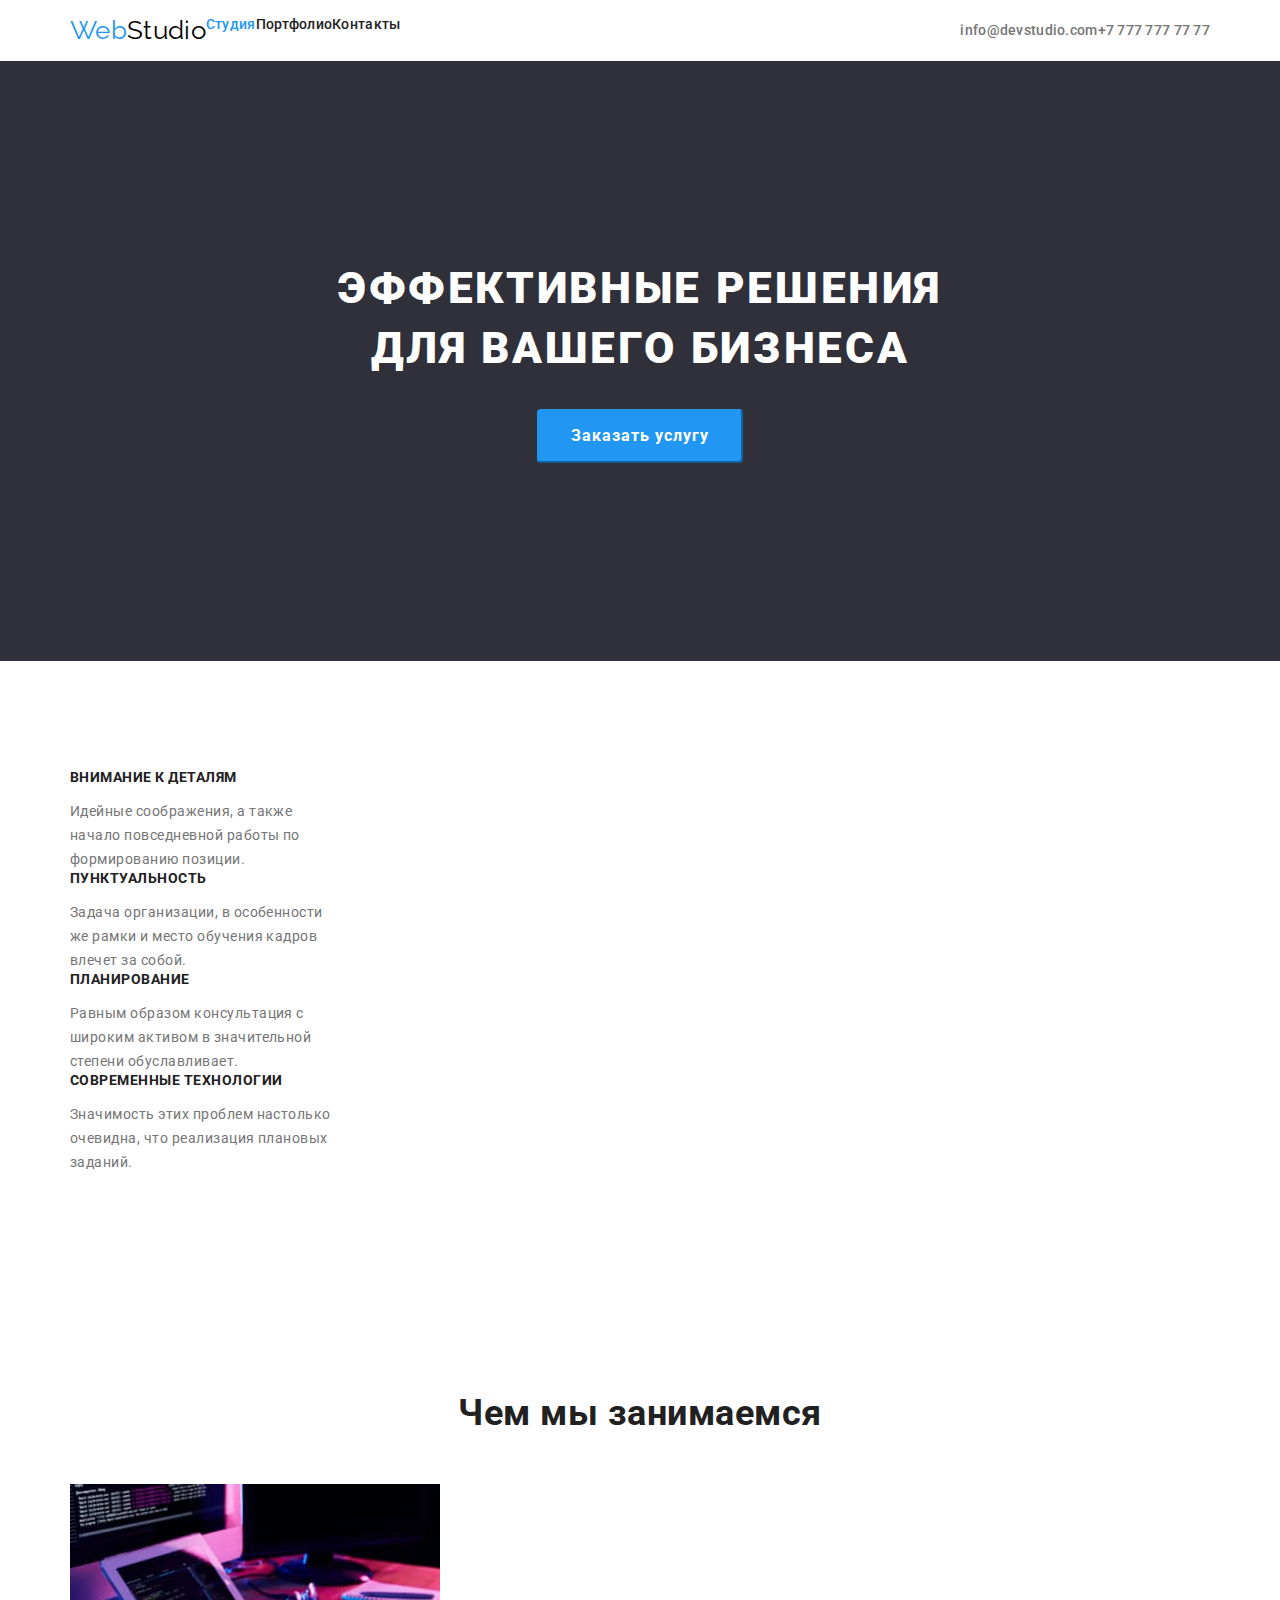
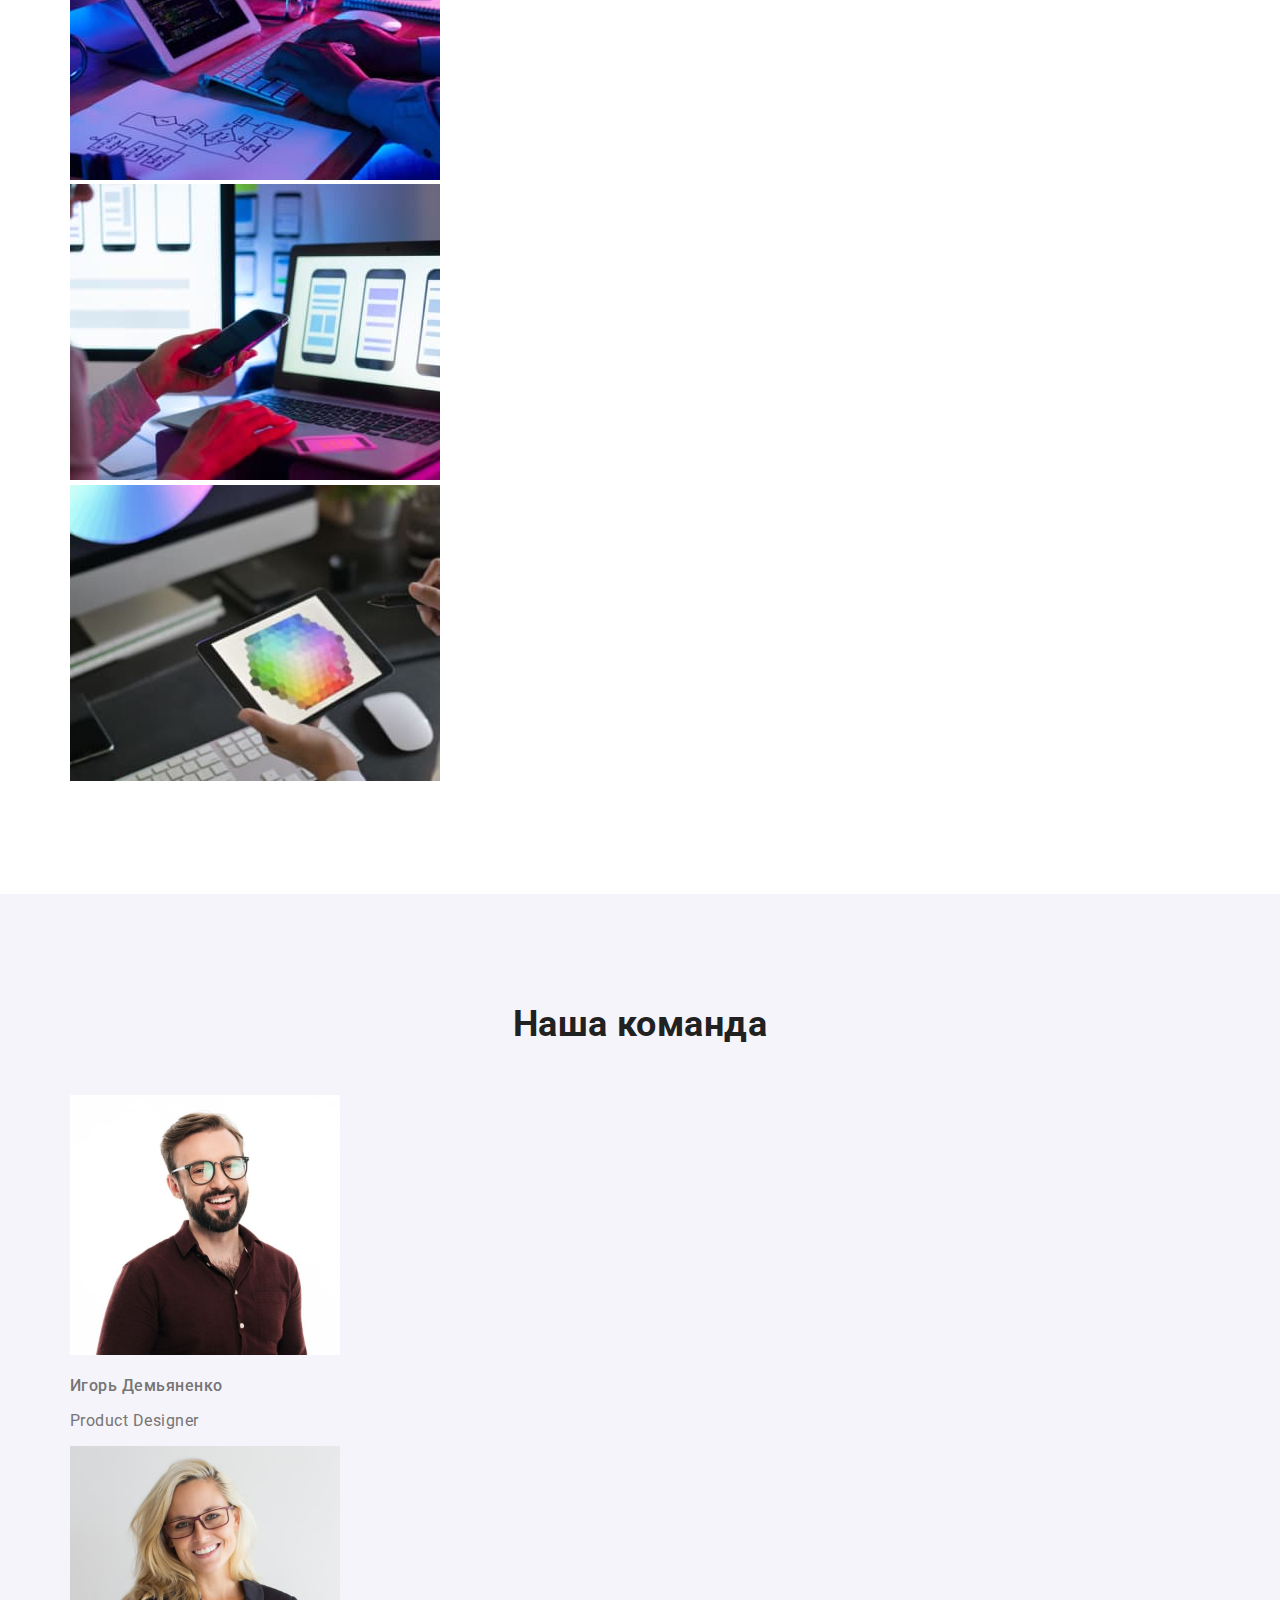
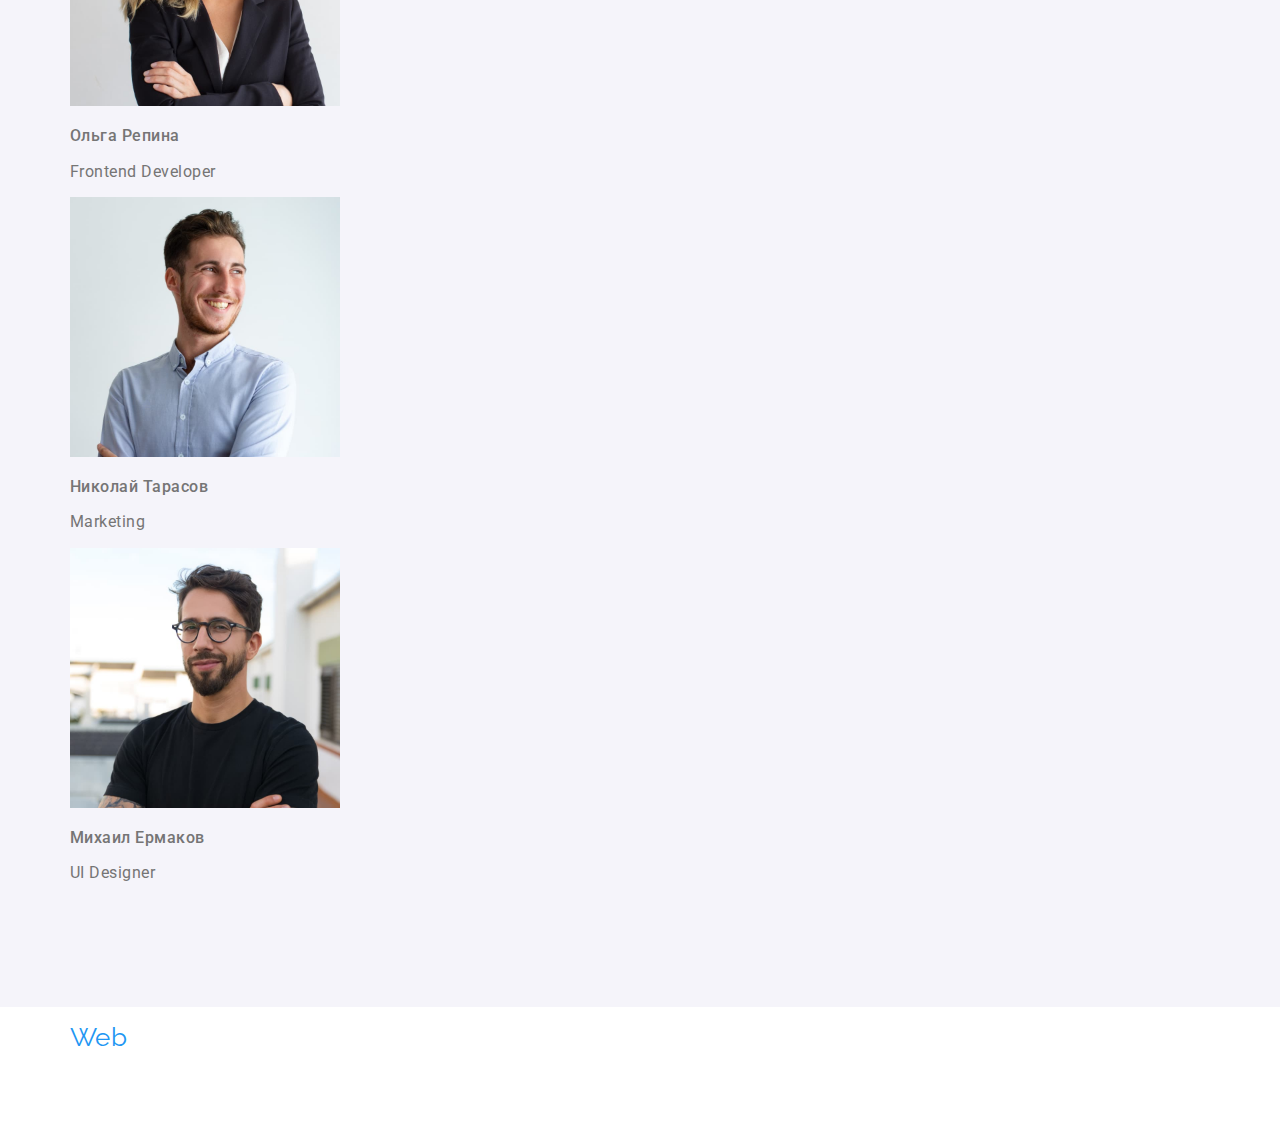
==== commit e474cf32: "corrections" ====
--- a/index.html
+++ b/index.html
@@ -1,128 +1,209 @@
 <!DOCTYPE html>
 <html lang="ru">
-<head>
-    <meta charset="UTF-8">
-    <meta http-equiv="X-UA-Compatible" content="IE=edge">
-    <meta name="viewport" content="width=, initial-scale=1.0">
+  <head>
+    <meta charset="UTF-8" />
+    <meta http-equiv="X-UA-Compatible" content="IE=edge" />
+    <meta name="viewport" content="width=, initial-scale=1.0" />
     <title>Document</title>
-    <link rel="preconnect" href="https://fonts.gstatic.com">
-    <link href="https://fonts.googleapis.com/css2?family=Raleway:wght@700&family=Roboto:wght@400;500;700;900&display=swap" rel="stylesheet">
-    <link rel="stylesheet" href="https://cdnjs.cloudflare.com/ajax/libs/modern-normalize/1.0.0/modern-normalize.min.css">
-    <link rel="stylesheet" href="./css/styles.css"/>
-</head>
-<body class="body">
-    
+    <link rel="preconnect" href="https://fonts.gstatic.com" />
+    <link
+      href="https://fonts.googleapis.com/css2?family=Raleway:wght@700&family=Roboto:wght@400;500;700;900&display=swap"
+      rel="stylesheet"
+    />
+    <link
+      rel="stylesheet"
+      href="https://cdnjs.cloudflare.com/ajax/libs/modern-normalize/1.0.0/modern-normalize.min.css"
+    />
+    <link rel="stylesheet" href="./css/styles.css" />
+  </head>
+  <body class="body">
     <!-- Шапка страницы -->
 
-<header class="page-header">
- 
-<div class="container">
-<nav class="header-nav">
-<!-- Навигация на другие страницы -->
-<a lang="en" href="/" class="logo"><span class="colortext">Web</span>Studio</a>   
-<ul class="site-nav list" >
-    <li><a target="_blank" href="" class="link current">Студия</a></li>
-    <li><a target="_blank" href="./portfolio.html" class="link">Портфолио</a></li>
-    <li><a target="_blank" href="" class="link">Контакты</a></li>
-</ul> 
-</nav>
-<!-- contacts section -->
-    <ul class="header-contacts list">
-        <li><a class="contacts-section-link header" target="_blank" href="mailto:info@devstudio.com">info@devstudio.com</a></li>
-        <li><a class="contacts-section-link-tel header" target="_blank" href="tel:+77777777777" >+7 777 777 77 77 </a></li>
-    </ul> 
-</div>
-   </header>
-
-<main>
-   <!-- Герой -->
-    
-   <section class="hero">
-    <!-- <div class="container">   -->
-<div class="hero-title-container">
-        <h1 class="hero-title">Эффективные решения для вашего бизнеса</h1>
-</div>
-<button type="button" class="button">Заказать услугу</button>
-<!-- </div>         -->
-</section>
-   <!-- Преимущества -->
-<div class="container features-examples">
-   <section class="features">
-
-    <ul class="feature-list list">
-        <li class="features-blocks">
-            <h3 class="features-title">Внимание к деталям</h3>
-            <p class="features-blocks-item">Идейные соображения, а также начало повседневной работы по формированию позиции.</p>
-        </li>
-        <li class="features-blocks">
-           <h3 class="features-title">Пунктуальность</h3>
-           <p class="features-blocks-item">Задача организации, в особенности же рамки и место обучения кадров влечет за собой.</p> 
-        </li>
-        <li class="features-blocks">
-            <h3 class="features-title">Планирование</h3>
-            <p class="features-blocks-item">Равным образом консультация с широким активом в значительной степени обуславливает.</p>
-        </li>
-        <li class="features-blocks">
-            <h3 class="features-title">Современные технологии</h3>
-            <p class="features-blocks-item">Значимость этих проблем настолько очевидна, что реализация плановых заданий.</p>
-        </li>
-    </ul>   
-
-   </section>
-
-   <!-- Примеры работ -->
-   <section class="section">
-<h2 class="section-title">Чем мы занимаемся</h2>
-<div class="work-examples">
-<ul class="list">
-    <li><img src="./images/box1.jpg" alt="Монитор,клавиатура и программист верстает сайт" width="370"></li>
-    <li><img src="./images/box2.jpg" alt="Варианты макетов смартфонов на мониторе" width="370"></li>
-    <li><img src="./images/box3.jpg" alt="Палитра цветов" width="370"></li>
-</ul>
-</div>
-</div>
-   </section>
-
-   <!-- Команда -->
-   <section class="section-team">
-    <div class="container">
-    <h2 class="section-title team">Наша команда</h2>
-<ul class="list team-list">
-    <li><img src="./images/img1.jpg" alt="фото Игоря Демьяненко" width="270">
-        <h3 class="name-title">Игорь Демьяненко</h3>
-        <p class="position">Product Designer</p>
-    </li>
-    <li><img src="./images/img2.jpg" alt="фото Ольги Репиной" width="270">
-    <h3 class="name-title">Ольга Репина</h3>
-    <p class="position">Frontend Developer</p>
-    </li>
-    <li><img src="./images/img3.jpg" alt="фото Николая Тарасова" width="270">
-    <h3 class="name-title">Николай Тарасов</h3>
-    <p class="position">Marketing</p>
-    </li>
-    <li><img src="./images/img4.jpg" alt="фото Михаила Ермакова" width="270">
-    <h3 class="name-title">Михаил Ермаков</h3>
-    <p class="position">UI Designer</p>
-    </li>
-</ul>
-</div>
-   </section>
-
-</main>   
-   <!-- Футер -->
-   <section class="footer-section">
-   <div class="container">
-   <footer class="footer">
-
-    <a lang="en" href="/" class="logo footer"><span class="colortext">Web</span>Studio</a>
-    <address class="adress">г. Киев, пр-т Леси Украинки, 26</address>
-<ul class="list">
-    <li><a class="contacts-section-link" target="_blank" href="mailto:info@example.com">info@example.com</a></li>
-    <li><a class="contacts-section-link-tel" target="_blank" href="tel:+380991111111">+38 099 111 11 11</a></li>        
-</ul>
-
-   </footer>
-</div>
-</section>
-</body>
-</html>+    <header class="page-header">
+      <div class="container">
+        <nav class="header-nav">
+          <!-- Навигация на другие страницы -->
+          <a lang="en" href="/" class="logo"
+            ><span class="colortext">Web</span>Studio</a
+          >
+          <ul class="site-nav list">
+            <li><a target="_blank" href="" class="link current">Студия</a></li>
+            <li>
+              <a target="_blank" href="./portfolio.html" class="link"
+                >Портфолио</a
+              >
+            </li>
+            <li><a target="_blank" href="" class="link">Контакты</a></li>
+          </ul>
+        </nav>
+        <!-- contacts section -->
+        <ul class="header-contacts list">
+          <li>
+            <a
+              class="contacts-section-link header"
+              target="_blank"
+              href="mailto:info@devstudio.com"
+              >info@devstudio.com</a
+            >
+          </li>
+          <li>
+            <a
+              class="contacts-section-link-tel header"
+              target="_blank"
+              href="tel:+77777777777"
+              >+7 777 777 77 77
+            </a>
+          </li>
+        </ul>
+      </div>
+    </header>
+
+    <main>
+      <!-- Герой -->
+
+      <section class="hero">
+        <div class="hero-title-container">
+          <h1 class="hero-title">Эффективные решения для вашего бизнеса</h1>
+
+          <button type="button" class="button">Заказать услугу</button>
+        </div>
+      </section>
+      <!-- Преимущества -->
+
+      <section class="section features">
+        <div class="container">
+          <ul class="feature-list list">
+            <li class="features-blocks">
+              <h3 class="features-title">Внимание к деталям</h3>
+              <p class="features-blocks-item">
+                Идейные соображения, а также начало повседневной работы по
+                формированию позиции.
+              </p>
+            </li>
+            <li class="features-blocks">
+              <h3 class="features-title">Пунктуальность</h3>
+              <p class="features-blocks-item">
+                Задача организации, в особенности же рамки и место обучения
+                кадров влечет за собой.
+              </p>
+            </li>
+            <li class="features-blocks">
+              <h3 class="features-title">Планирование</h3>
+              <p class="features-blocks-item">
+                Равным образом консультация с широким активом в значительной
+                степени обуславливает.
+              </p>
+            </li>
+            <li class="features-blocks">
+              <h3 class="features-title">Современные технологии</h3>
+              <p class="features-blocks-item">
+                Значимость этих проблем настолько очевидна, что реализация
+                плановых заданий.
+              </p>
+            </li>
+          </ul>
+        </div>
+      </section>
+
+      <!-- Примеры работ -->
+      <section class="section">
+        <div class="container">
+          <h2 class="section-title">Чем мы занимаемся</h2>
+
+          <ul class="list">
+            <li>
+              <img
+                src="./images/box1.jpg"
+                alt="Монитор,клавиатура и программист верстает сайт"
+                width="370"
+              />
+            </li>
+            <li>
+              <img
+                src="./images/box2.jpg"
+                alt="Варианты макетов смартфонов на мониторе"
+                width="370"
+              />
+            </li>
+            <li>
+              <img src="./images/box3.jpg" alt="Палитра цветов" width="370" />
+            </li>
+          </ul>
+        </div>
+      </section>
+
+      <!-- Команда -->
+      <section class="section team">
+        <div class="container">
+          <h2 class="section-title">Наша команда</h2>
+          <ul class="list team-list">
+            <li>
+              <img
+                src="./images/img1.jpg"
+                alt="фото Игоря Демьяненко"
+                width="270"
+              />
+              <h3 class="name-title">Игорь Демьяненко</h3>
+              <p class="position">Product Designer</p>
+            </li>
+            <li>
+              <img
+                src="./images/img2.jpg"
+                alt="фото Ольги Репиной"
+                width="270"
+              />
+              <h3 class="name-title">Ольга Репина</h3>
+              <p class="position">Frontend Developer</p>
+            </li>
+            <li>
+              <img
+                src="./images/img3.jpg"
+                alt="фото Николая Тарасова"
+                width="270"
+              />
+              <h3 class="name-title">Николай Тарасов</h3>
+              <p class="position">Marketing</p>
+            </li>
+            <li>
+              <img
+                src="./images/img4.jpg"
+                alt="фото Михаила Ермакова"
+                width="270"
+              />
+              <h3 class="name-title">Михаил Ермаков</h3>
+              <p class="position">UI Designer</p>
+            </li>
+          </ul>
+        </div>
+      </section>
+    </main>
+    <!-- Футер -->
+
+    <footer class="footer">
+      <div class="container">
+        <a lang="en" href="/" class="logo footer"
+          ><span class="colortext">Web</span>Studio</a
+        >
+        <address class="adress">г. Киев, пр-т Леси Украинки, 26</address>
+        <ul class="list">
+          <li>
+            <a
+              class="contacts-section-link"
+              target="_blank"
+              href="mailto:info@example.com"
+              >info@example.com</a
+            >
+          </li>
+          <li>
+            <a
+              class="contacts-section-link-tel"
+              target="_blank"
+              href="tel:+380991111111"
+              >+38 099 111 11 11</a
+            >
+          </li>
+        </ul>
+      </div>
+    </footer>
+  </body>
+</html>
--- a/css/styles.css
+++ b/css/styles.css
@@ -1,241 +1,234 @@
 html {
-    box-sizing: border-box;
-}
-*, *::before, *::after {
-    box-sizing: inherit;
+  box-sizing: border-box;
+}
+*,
+*::before,
+*::after {
+  box-sizing: inherit;
 }
 :root {
-    --primary-text-color: #757575;
-    --title-text-color:  #212121;
-    --accent-text-color:  #2196F3;
-    --footer-text-color: #fff;
+  --primary-text-color: #757575;
+  --title-text-color: #212121;
+  --accent-text-color: #2196f3;
+  --footer-text-color: #fff;
 }
 
 .body {
-    background-color: #FFF;
-    color: var(--primary-text-color);
-    font-family: Roboto; sans-serif;
-    letter-spacing: 0.03em;
-    margin: 0;
+  background-color: #fff;
+  color: var(--primary-text-color);
+  font-family: "Roboto", sans-serif;
+  letter-spacing: 0.03em;
+  margin: 0;
 }
 
 .list {
-    list-style: none;
-    padding: 0;
-    margin: 0;
-}
-/* цвет осн текста #212121, #757575
-фокус #2196F3
-лого 000000#, #2196F3
-контакты header #757575, footer rgba(255, 255, 255, 0.6); 
-h1 #FFFFFF
-h2-h3 #212121
- */
+  list-style: none;
+  padding: 0;
+  margin: 0;
+}
+
 .page-header {
-    letter-spacing: 0.02em;
+  letter-spacing: 0.02em;
 }
 .container {
-    width: 1170px;
-    padding: 15px 15px;
-    margin-left: auto;
-    margin-right: auto;
-    /* outline: 2px solid salmon; */
+  width: 1170px;
+  padding: 15px 15px;
+  margin-left: auto;
+  margin-right: auto;
+  /* outline: 2px solid salmon; */
 }
 .logo {
-    color: #000;
-    font-family: Raleway; sans-serif;
-    font-size: 26px;
-    line-height: 1.19;
-}
-.logo.footer, .adress {
-    color: var(--footer-text-color);
+  color: #000;
+  font-family: "Raleway", sans-serif;
+  font-size: 26px;
+  line-height: 1.19;
+}
+.logo.footer,
+.adress {
+  color: var(--footer-text-color);
 }
 .colortext {
-    color: var(--accent-text-color);
+  color: var(--accent-text-color);
 }
 .site-nav a {
-    color: var(--title-text-color);
-    font-size: 14px;
-    line-height: 1.14;
-    letter-spacing: 0.02em;
-    font-weight: 500;
-    text-decoration: none;
+  color: var(--title-text-color);
+  font-size: 14px;
+  line-height: 1.14;
+  letter-spacing: 0.02em;
+  font-weight: 500;
+  text-decoration: none;
 }
 .site-nav .link.current {
-    color: var(--accent-text-color);
-}
-.site-nav, .header-nav, .header-contacts {
-    display: flex;
-}
-.page-header
-.container {
-    display: flex;
-    justify-content: space-between;
-    align-items: center; 
-}
-.contacts-section-link, .contacts-section-link-tel {
-    color: rgba(255, 255, 255, 0.6);
-    font-size: 14px;
-    line-height: 1.71;
-}
-.contacts-section-link.header, .contacts-section-link-tel.header {
-    color: inherit;
-    font-weight: 500;
-    font-size: 14px;
-    line-height: 1.14;
-    letter-spacing: 0.02em;
-  }
+  color: var(--accent-text-color);
+}
+.site-nav,
+.header-nav,
+.header-contacts {
+  display: flex;
+}
+.page-header .container {
+  display: flex;
+  justify-content: space-between;
+  align-items: center;
+}
+.contacts-section-link,
+.contacts-section-link-tel {
+  color: rgba(255, 255, 255, 0.6);
+  font-size: 14px;
+  line-height: 1.71;
+}
+.contacts-section-link.header,
+.contacts-section-link-tel.header {
+  color: inherit;
+  font-weight: 500;
+  font-size: 14px;
+  line-height: 1.14;
+  letter-spacing: 0.02em;
+}
 
 .site-nav :hover,
 .site-nav :focus,
 .contacts-section-link:focus,
 .contacts-section-link:hover,
 .contacts-section-link-tel:hover,
-.contacts-section-link-tel:focus
- {
-    color: var(--accent-text-color);
-}
-.contacts-section-link, .logo, .contacts-section-link-tel {
-    text-decoration: none;
+.contacts-section-link-tel:focus {
+  color: var(--accent-text-color);
+}
+.contacts-section-link,
+.logo,
+.contacts-section-link-tel {
+  text-decoration: none;
 }
 
 .hero {
-    background: #2F303A;
-    text-align: center;
-    height: 600px;
-    padding: 200px 452px 280px 452px;
-}
-
-.hero-title, .button {color: white;}
+  background: #2f303a;
+  text-align: center;
+  height: 600px;
+  margin: 0 auto;
+  display: flex;
+  justify-content: center;
+  align-items: center;
+}
+
+.hero-title,
+.button {
+  color: white;
+}
 
 .hero-title {
-margin-top: 0;
-margin-bottom: 30px;
-margin-right: 0;
-margin-left: 0;
-font-weight: 900;
-font-size: 44px;
-line-height: 1.36;
-width: 696px;
-text-align: center;
-display: inline-block;
-
-letter-spacing: 0.06em;
-text-transform: uppercase;
-/* background-color: salmon; */
-}
-/* .hero-title-container {
-width: 696px;
-text-align: center;
-} */
+  margin-top: 0;
+  margin-bottom: 30px;
+  margin-right: 0;
+  margin-left: 0;
+  font-weight: 900;
+  font-size: 44px;
+  line-height: 1.36;
+
+  text-align: center;
+
+  letter-spacing: 0.06em;
+  text-transform: uppercase;
+  /* background-color: salmon; */
+}
+.hero-title-container {
+  max-width: 696px;
+  text-align: center;
+}
 .button {
-    font-family: inherit;
-    background-color: var(--accent-text-color);
-    border-color: var(--accent-text-color);
-    border-radius: 4px;
-    font-size: 16px;
-    font-weight: bold;
-    line-height: 1.87;
-    letter-spacing: 0.06em;
-    cursor: pointer;
-    padding: 10px 32px;
-    min-width: 200px;
+  font-family: inherit;
+  background-color: var(--accent-text-color);
+  border-color: var(--accent-text-color);
+  border-radius: 4px;
+  font-size: 16px;
+  font-weight: bold;
+  line-height: 1.87;
+  letter-spacing: 0.06em;
+  cursor: pointer;
+  padding: 10px 32px;
+  min-width: 200px;
 }
 .button.portfolio {
-    background: #F5F4FA;
-    border-color: #F5F4FA;
-    font-weight: 500;
-    line-height: 1.62;
-    text-align: center;
-    color: #212121;
-    letter-spacing: 0.03em;
-    min-width: 73px;
-    padding: 6px 22px;
-
+  background: #f5f4fa;
+  border-color: #f5f4fa;
+  font-weight: 500;
+  line-height: 1.62;
+  text-align: center;
+  color: #212121;
+  letter-spacing: 0.03em;
+  min-width: 73px;
+  padding: 6px 22px;
 }
 .button-hover :hover,
 .button-hover :focus {
-    color: var(--footer-text-color);
-    border-color: var(--accent-text-color);
-    background-color: var(--accent-text-color);
+  color: var(--footer-text-color);
+  border-color: var(--accent-text-color);
+  background-color: var(--accent-text-color);
 }
 .portfolio-cards a {
-    text-decoration: none;
+  text-decoration: none;
 }
 .card-name {
-    font-weight: bold;
-    font-size: 18px;
-    line-height: 2;
-    letter-spacing: 0.06em;
-    color: #212121;
+  font-weight: bold;
+  font-size: 18px;
+  line-height: 2;
+  letter-spacing: 0.06em;
+  color: #212121;
 }
 .card-description {
-    font-size: 16px;
-    line-height: 1.87;
-    color: #757575;
+  font-size: 16px;
+  line-height: 1.87;
+  color: #757575;
 }
 .features-blocks {
-    width: 270px;
-    height: 101px;
-    left: 215px;
-    top: 774px;
-    font-size: 14px;
-    line-height: 1.71;
+  width: 270px;
+  height: 101px;
+  left: 215px;
+  top: 774px;
+  font-size: 14px;
+  line-height: 1.71;
 }
 .features-title {
-    margin-top: 0;
-    margin-bottom: 10px;
-    text-transform: uppercase;
-    font-size: 14px;
-    line-height: 1.14;
-    color: var(--title-text-color);
-}
-.feature-list {
-    margin-top: 0; 
-    margin-bottom: 94px; 
-} 
-.section-team {
-    background: #F5F4FA;
+  margin-top: 0;
+  margin-bottom: 10px;
+  text-transform: uppercase;
+  font-size: 14px;
+  line-height: 1.14;
+  color: var(--title-text-color);
+}
+
+.team {
+  background: #f5f4fa;
 }
 .section-title {
-    margin-top: 0;
-    margin-bottom: 50px;
-    font-size: 36px;
-    line-height: 1.17;
-    text-align: center;
-    color: var(--title-text-color);
-}
-.features-examples {
-    padding: 94px 0 94px 0;
-}
-/* .work-examples {
-    margin-top: 0;
-    margin-bottom: 94px; */
-}
-.team {
-    margin-top: 94px;
-    margin-bottom: 50px;
-}
+  margin-top: 0;
+  margin-bottom: 50px;
+  font-size: 36px;
+  line-height: 1.17;
+  text-align: center;
+  color: var(--title-text-color);
+}
+.section {
+  padding: 94px 0;
+}
+
 .name-title {
-    font-weight: 500;
-    font-size: 16px;
-    line-height: 1.2;
-}
-.team-list {
+  font-weight: 500;
+  font-size: 16px;
+  line-height: 1.2;
+}
+/* .team-list {
     margin-bottom: 94px;
-}
+} */
 .position {
-    font-size: 16px;
-    line-height: 1.2;
-}
-.footer {
-    height: 252px;
-}
+  font-size: 16px;
+  line-height: 1.2;
+}
+
 .adress {
-font-size: 14px;
-line-height: 1.71;
-font-style: normal;
+  font-size: 14px;
+  line-height: 1.71;
+  font-style: normal;
 }
 .footer-section {
-background-color: #2F303A;
-}+  background-color: #2f303a;
+}
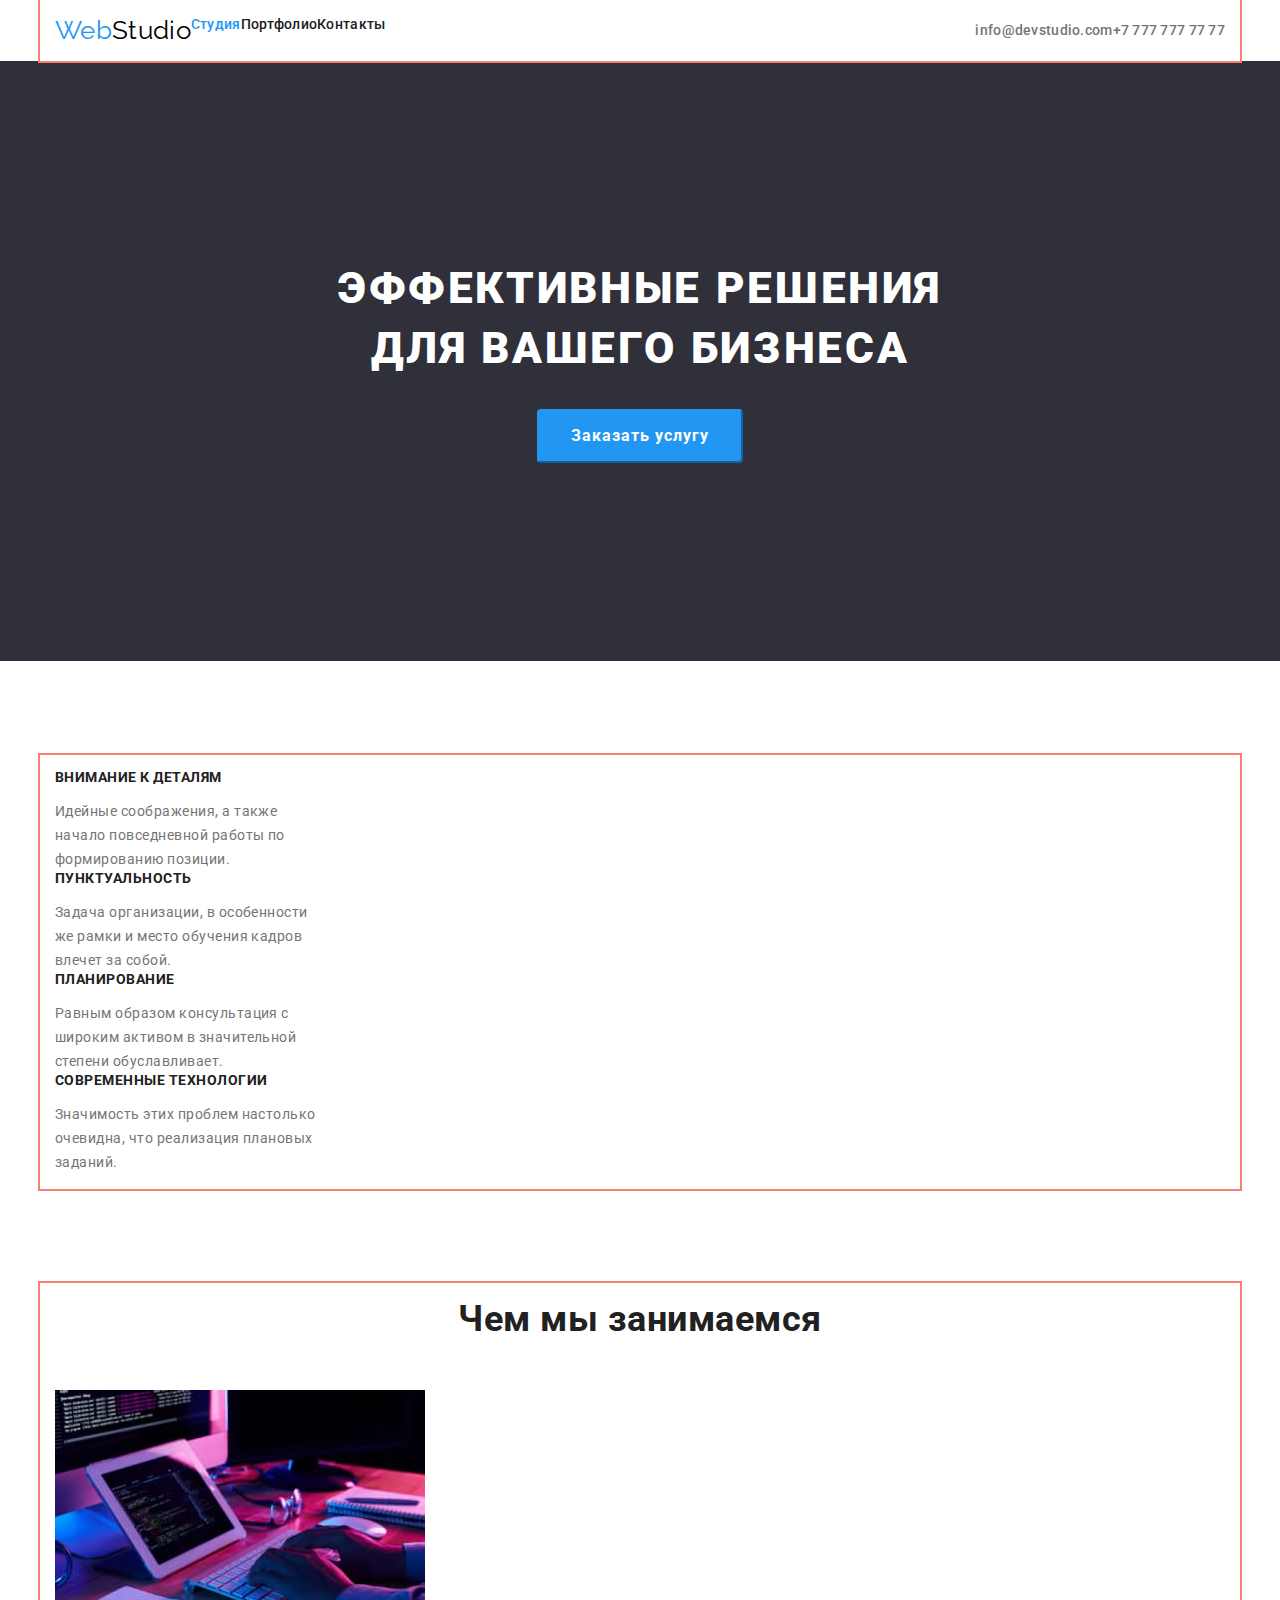
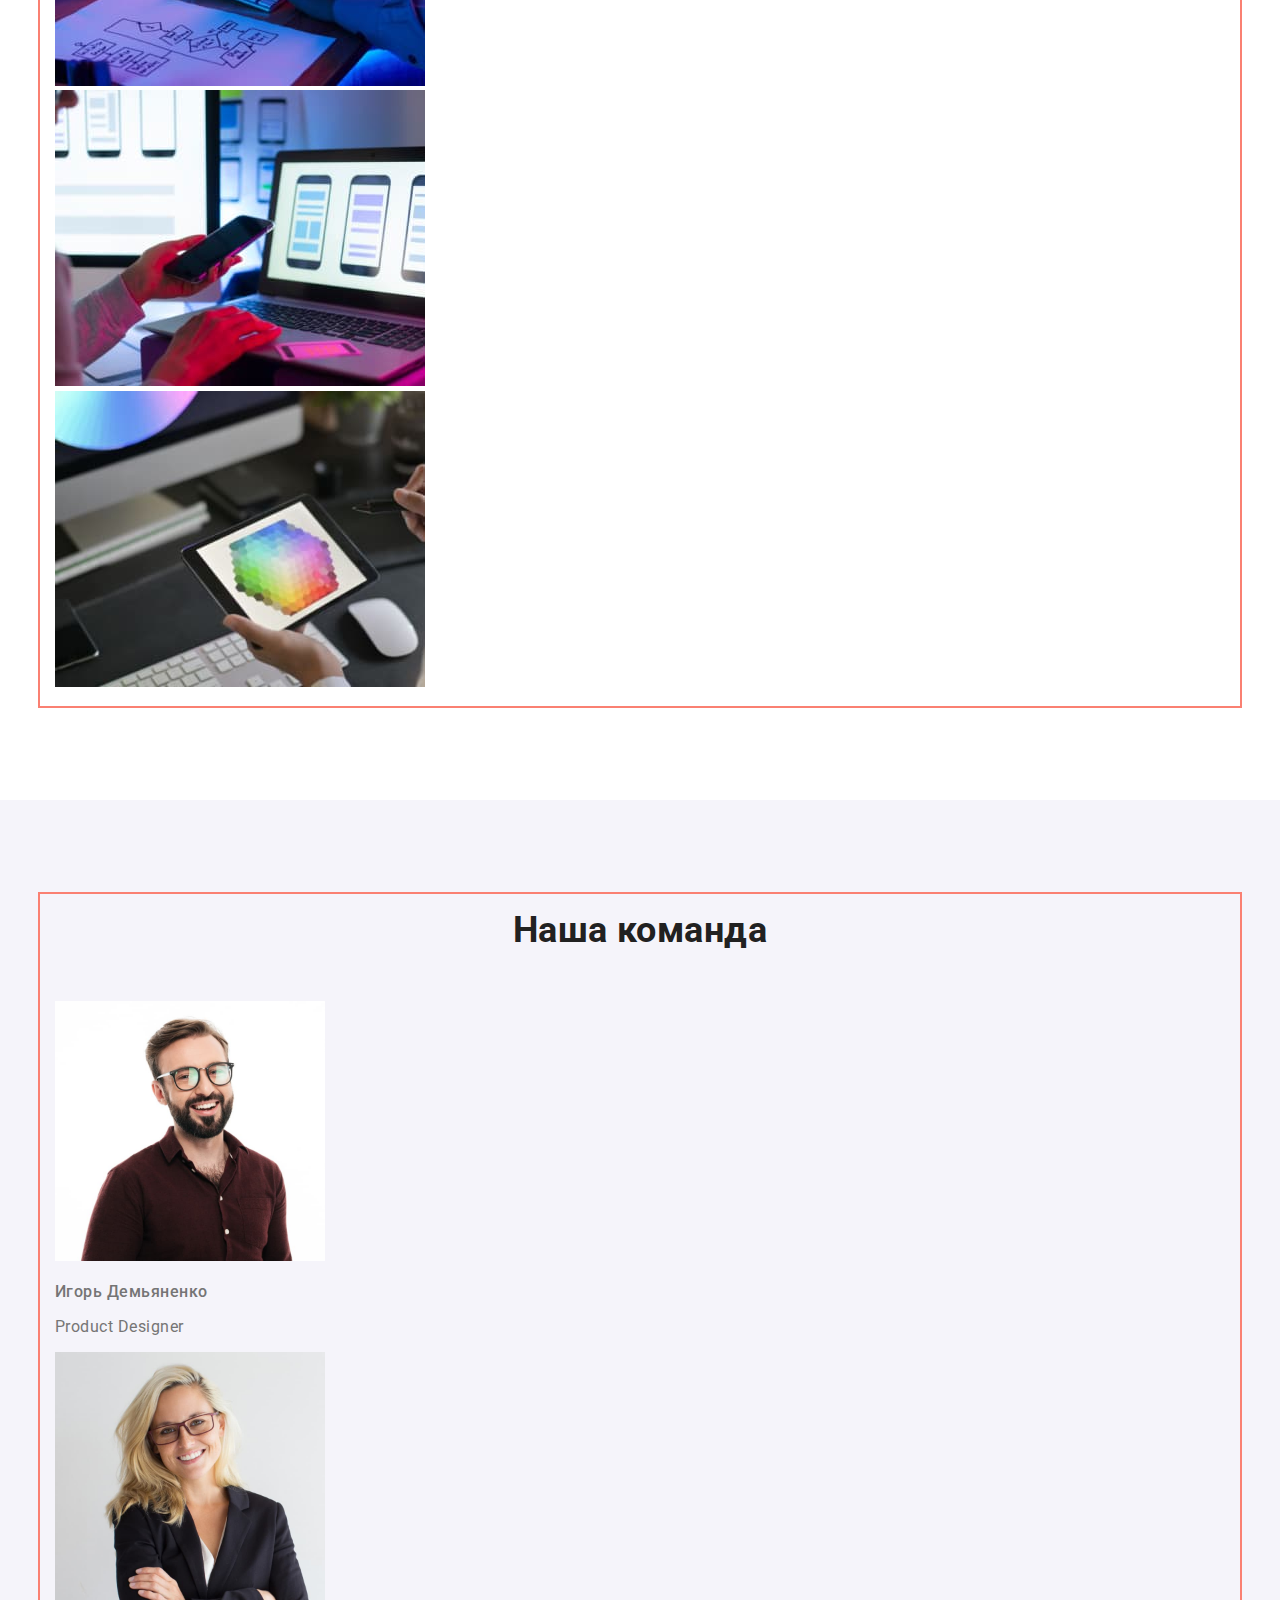
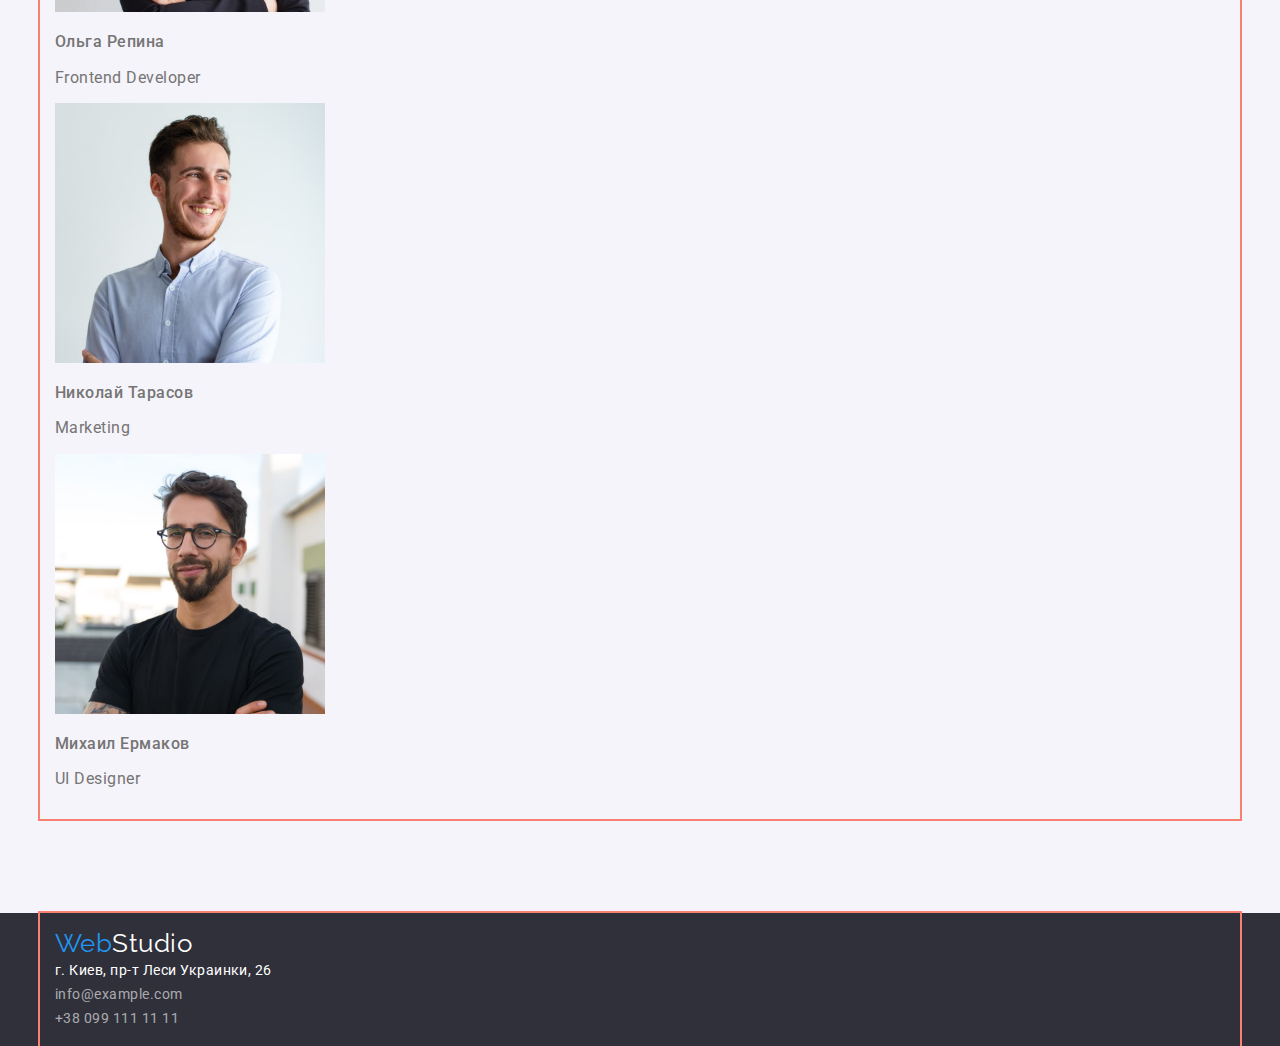
==== commit 45b28f43: "добав prettier" ====
--- a/index.html
+++ b/index.html
@@ -23,15 +23,11 @@
       <div class="container">
         <nav class="header-nav">
           <!-- Навигация на другие страницы -->
-          <a lang="en" href="/" class="logo"
-            ><span class="colortext">Web</span>Studio</a
-          >
+          <a lang="en" href="/" class="logo"><span class="colortext">Web</span>Studio</a>
           <ul class="site-nav list">
             <li><a target="_blank" href="" class="link current">Студия</a></li>
             <li>
-              <a target="_blank" href="./portfolio.html" class="link"
-                >Портфолио</a
-              >
+              <a target="_blank" href="./portfolio.html" class="link">Портфолио</a>
             </li>
             <li><a target="_blank" href="" class="link">Контакты</a></li>
           </ul>
@@ -39,18 +35,12 @@
         <!-- contacts section -->
         <ul class="header-contacts list">
           <li>
-            <a
-              class="contacts-section-link header"
-              target="_blank"
-              href="mailto:info@devstudio.com"
+            <a class="contacts-section-link header" target="_blank" href="mailto:info@devstudio.com"
               >info@devstudio.com</a
             >
           </li>
           <li>
-            <a
-              class="contacts-section-link-tel header"
-              target="_blank"
-              href="tel:+77777777777"
+            <a class="contacts-section-link-tel header" target="_blank" href="tel:+77777777777"
               >+7 777 777 77 77
             </a>
           </li>
@@ -72,33 +62,29 @@
 
       <section class="section features">
         <div class="container">
-          <ul class="feature-list list">
+          <ul class="list">
             <li class="features-blocks">
               <h3 class="features-title">Внимание к деталям</h3>
               <p class="features-blocks-item">
-                Идейные соображения, а также начало повседневной работы по
-                формированию позиции.
+                Идейные соображения, а также начало повседневной работы по формированию позиции.
               </p>
             </li>
             <li class="features-blocks">
               <h3 class="features-title">Пунктуальность</h3>
               <p class="features-blocks-item">
-                Задача организации, в особенности же рамки и место обучения
-                кадров влечет за собой.
+                Задача организации, в особенности же рамки и место обучения кадров влечет за собой.
               </p>
             </li>
             <li class="features-blocks">
               <h3 class="features-title">Планирование</h3>
               <p class="features-blocks-item">
-                Равным образом консультация с широким активом в значительной
-                степени обуславливает.
+                Равным образом консультация с широким активом в значительной степени обуславливает.
               </p>
             </li>
             <li class="features-blocks">
               <h3 class="features-title">Современные технологии</h3>
               <p class="features-blocks-item">
-                Значимость этих проблем настолько очевидна, что реализация
-                плановых заданий.
+                Значимость этих проблем настолько очевидна, что реализация плановых заданий.
               </p>
             </li>
           </ul>
@@ -106,7 +92,7 @@
       </section>
 
       <!-- Примеры работ -->
-      <section class="section">
+      <section class="examples">
         <div class="container">
           <h2 class="section-title">Чем мы занимаемся</h2>
 
@@ -138,38 +124,22 @@
           <h2 class="section-title">Наша команда</h2>
           <ul class="list team-list">
             <li>
-              <img
-                src="./images/img1.jpg"
-                alt="фото Игоря Демьяненко"
-                width="270"
-              />
+              <img src="./images/img1.jpg" alt="фото Игоря Демьяненко" width="270" />
               <h3 class="name-title">Игорь Демьяненко</h3>
               <p class="position">Product Designer</p>
             </li>
             <li>
-              <img
-                src="./images/img2.jpg"
-                alt="фото Ольги Репиной"
-                width="270"
-              />
+              <img src="./images/img2.jpg" alt="фото Ольги Репиной" width="270" />
               <h3 class="name-title">Ольга Репина</h3>
               <p class="position">Frontend Developer</p>
             </li>
             <li>
-              <img
-                src="./images/img3.jpg"
-                alt="фото Николая Тарасова"
-                width="270"
-              />
+              <img src="./images/img3.jpg" alt="фото Николая Тарасова" width="270" />
               <h3 class="name-title">Николай Тарасов</h3>
               <p class="position">Marketing</p>
             </li>
             <li>
-              <img
-                src="./images/img4.jpg"
-                alt="фото Михаила Ермакова"
-                width="270"
-              />
+              <img src="./images/img4.jpg" alt="фото Михаила Ермакова" width="270" />
               <h3 class="name-title">Михаил Ермаков</h3>
               <p class="position">UI Designer</p>
             </li>
@@ -181,24 +151,16 @@
 
     <footer class="footer">
       <div class="container">
-        <a lang="en" href="/" class="logo footer"
-          ><span class="colortext">Web</span>Studio</a
-        >
+        <a lang="en" href="/" class="logo footer"><span class="colortext">Web</span>Studio</a>
         <address class="adress">г. Киев, пр-т Леси Украинки, 26</address>
         <ul class="list">
           <li>
-            <a
-              class="contacts-section-link"
-              target="_blank"
-              href="mailto:info@example.com"
+            <a class="contacts-section-link" target="_blank" href="mailto:info@example.com"
               >info@example.com</a
             >
           </li>
           <li>
-            <a
-              class="contacts-section-link-tel"
-              target="_blank"
-              href="tel:+380991111111"
+            <a class="contacts-section-link-tel" target="_blank" href="tel:+380991111111"
               >+38 099 111 11 11</a
             >
           </li>
--- a/css/styles.css
+++ b/css/styles.css
@@ -26,17 +26,21 @@
   padding: 0;
   margin: 0;
 }
-
-.page-header {
-  letter-spacing: 0.02em;
+.section {
+  padding: 94px 0;
 }
 .container {
-  width: 1170px;
+  width: 1200px;
   padding: 15px 15px;
   margin-left: auto;
   margin-right: auto;
-  /* outline: 2px solid salmon; */
-}
+  outline: 2px solid salmon;
+}
+/* =================== HEADER =================== */
+.page-header {
+  letter-spacing: 0.02em;
+}
+
 .logo {
   color: #000;
   font-family: "Raleway", sans-serif;
@@ -99,7 +103,7 @@
 .contacts-section-link-tel {
   text-decoration: none;
 }
-
+/* =================== HERO =================== */
 .hero {
   background: #2f303a;
   text-align: center;
@@ -110,12 +114,8 @@
   align-items: center;
 }
 
-.hero-title,
-.button {
+.hero-title {
   color: white;
-}
-
-.hero-title {
   margin-top: 0;
   margin-bottom: 30px;
   margin-right: 0;
@@ -135,6 +135,7 @@
   text-align: center;
 }
 .button {
+  color: white;
   font-family: inherit;
   background-color: var(--accent-text-color);
   border-color: var(--accent-text-color);
@@ -164,6 +165,7 @@
   border-color: var(--accent-text-color);
   background-color: var(--accent-text-color);
 }
+
 .portfolio-cards a {
   text-decoration: none;
 }
@@ -179,6 +181,7 @@
   line-height: 1.87;
   color: #757575;
 }
+
 .features-blocks {
   width: 270px;
   height: 101px;
@@ -207,18 +210,16 @@
   text-align: center;
   color: var(--title-text-color);
 }
-.section {
-  padding: 94px 0;
-}
-
+
+.examples {
+  margin-bottom: 94px;
+}
 .name-title {
   font-weight: 500;
   font-size: 16px;
   line-height: 1.2;
 }
-/* .team-list {
-    margin-bottom: 94px;
-} */
+
 .position {
   font-size: 16px;
   line-height: 1.2;
@@ -229,6 +230,6 @@
   line-height: 1.71;
   font-style: normal;
 }
-.footer-section {
+.footer {
   background-color: #2f303a;
 }
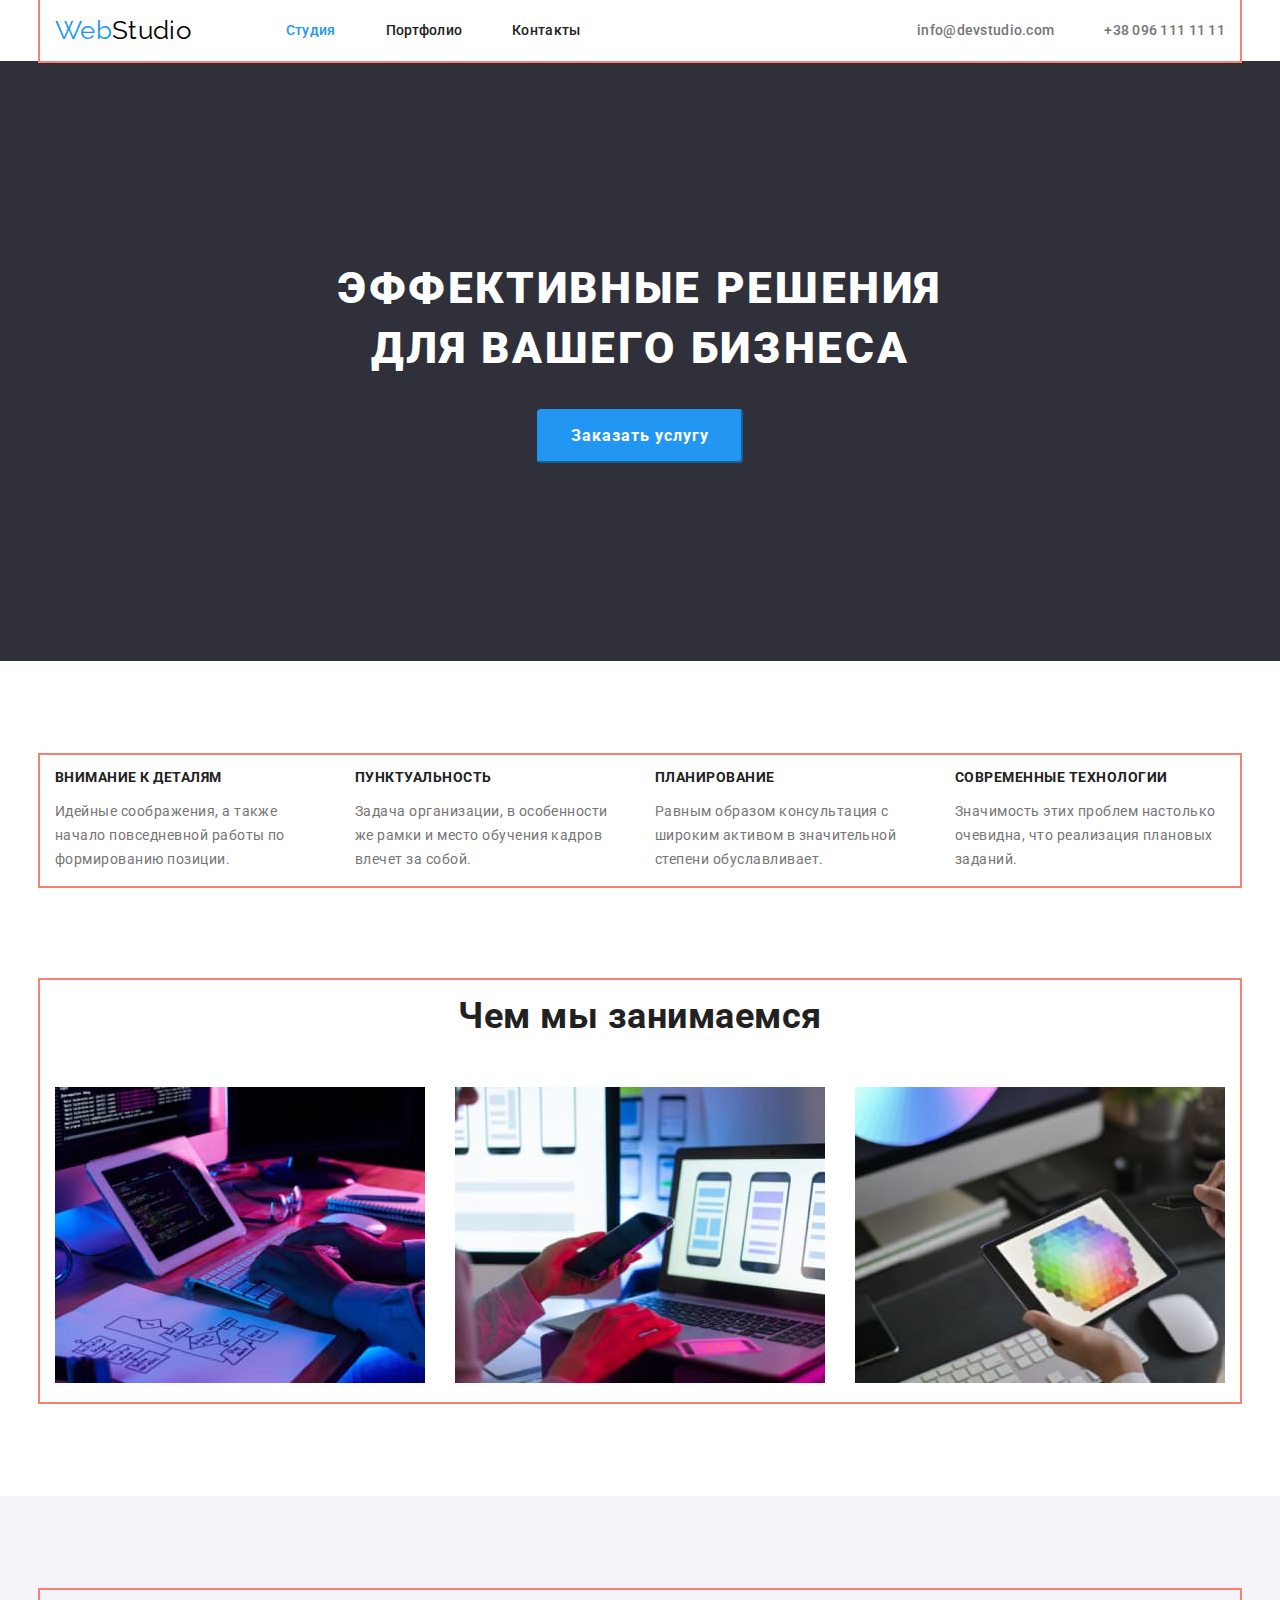
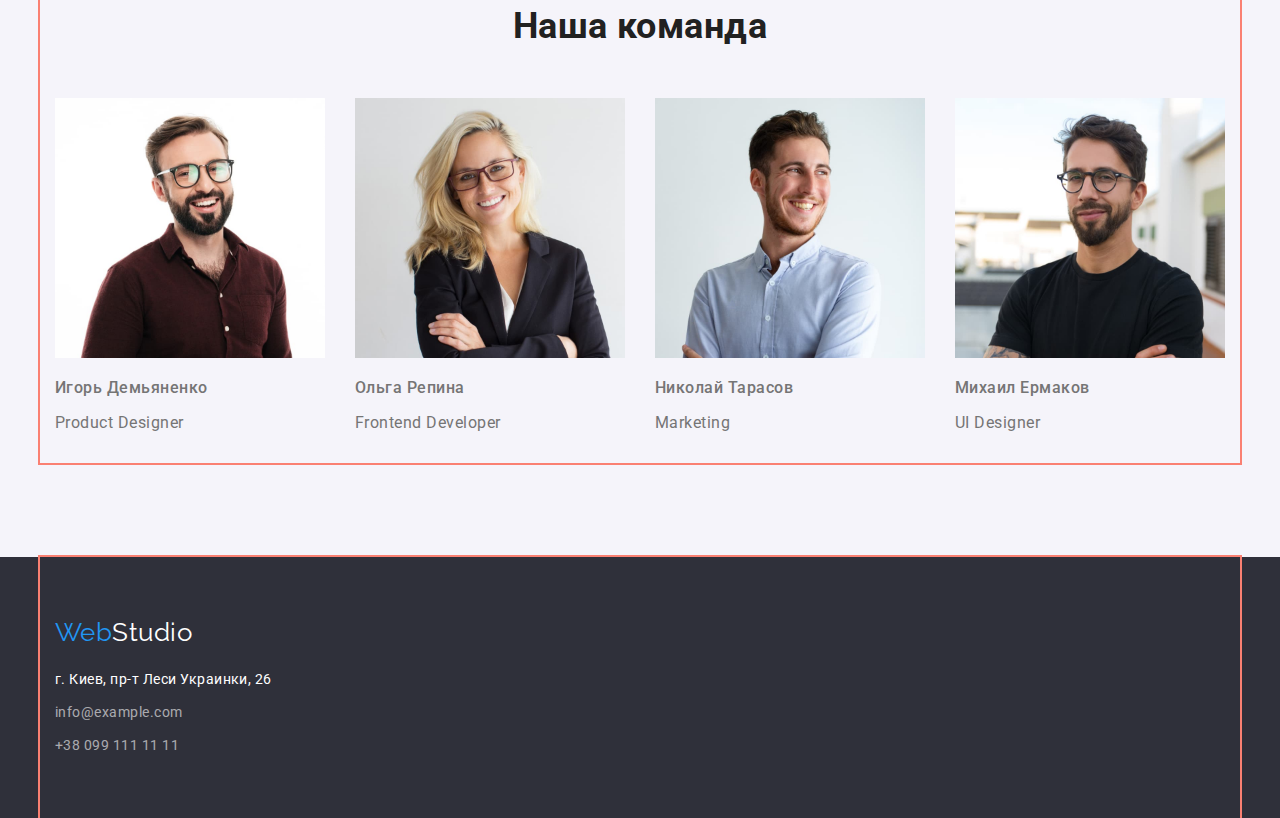
==== commit c642161f: "ready main page hw3" ====
--- a/index.html
+++ b/index.html
@@ -16,32 +16,33 @@
     />
     <link rel="stylesheet" href="./css/styles.css" />
   </head>
+
   <body class="body">
     <!-- Шапка страницы -->
 
     <header class="page-header">
-      <div class="container">
+      <div class="container main-nav">
         <nav class="header-nav">
           <!-- Навигация на другие страницы -->
           <a lang="en" href="/" class="logo"><span class="colortext">Web</span>Studio</a>
           <ul class="site-nav list">
-            <li><a target="_blank" href="" class="link current">Студия</a></li>
-            <li>
+            <li class="item"><a target="_blank" href="" class="link current">Студия</a></li>
+            <li class="item">
               <a target="_blank" href="./portfolio.html" class="link">Портфолио</a>
             </li>
-            <li><a target="_blank" href="" class="link">Контакты</a></li>
+            <li class="item"><a target="_blank" href="" class="link">Контакты</a></li>
           </ul>
         </nav>
         <!-- contacts section -->
         <ul class="header-contacts list">
-          <li>
+          <li class="item">
             <a class="contacts-section-link header" target="_blank" href="mailto:info@devstudio.com"
               >info@devstudio.com</a
             >
           </li>
-          <li>
+          <li class="item">
             <a class="contacts-section-link-tel header" target="_blank" href="tel:+77777777777"
-              >+7 777 777 77 77
+              >+38 096 111 11 11
             </a>
           </li>
         </ul>
@@ -62,30 +63,28 @@
 
       <section class="section features">
         <div class="container">
-          <ul class="list">
-            <li class="features-blocks">
+          <ul class="list section-list">
+            <li class="features-blocks item">
               <h3 class="features-title">Внимание к деталям</h3>
-              <p class="features-blocks-item">
+              <p>
                 Идейные соображения, а также начало повседневной работы по формированию позиции.
               </p>
             </li>
-            <li class="features-blocks">
+            <li class="features-blocks item">
               <h3 class="features-title">Пунктуальность</h3>
-              <p class="features-blocks-item">
+              <p>
                 Задача организации, в особенности же рамки и место обучения кадров влечет за собой.
               </p>
             </li>
-            <li class="features-blocks">
+            <li class="features-blocks item">
               <h3 class="features-title">Планирование</h3>
-              <p class="features-blocks-item">
+              <p>
                 Равным образом консультация с широким активом в значительной степени обуславливает.
               </p>
             </li>
-            <li class="features-blocks">
+            <li class="features-blocks item">
               <h3 class="features-title">Современные технологии</h3>
-              <p class="features-blocks-item">
-                Значимость этих проблем настолько очевидна, что реализация плановых заданий.
-              </p>
+              <p>Значимость этих проблем настолько очевидна, что реализация плановых заданий.</p>
             </li>
           </ul>
         </div>
@@ -96,22 +95,22 @@
         <div class="container">
           <h2 class="section-title">Чем мы занимаемся</h2>
 
-          <ul class="list">
-            <li>
+          <ul class="list section-list">
+            <li class="item">
               <img
                 src="./images/box1.jpg"
                 alt="Монитор,клавиатура и программист верстает сайт"
                 width="370"
               />
             </li>
-            <li>
+            <li class="item">
               <img
                 src="./images/box2.jpg"
                 alt="Варианты макетов смартфонов на мониторе"
                 width="370"
               />
             </li>
-            <li>
+            <li class="item">
               <img src="./images/box3.jpg" alt="Палитра цветов" width="370" />
             </li>
           </ul>
@@ -122,23 +121,23 @@
       <section class="section team">
         <div class="container">
           <h2 class="section-title">Наша команда</h2>
-          <ul class="list team-list">
-            <li>
+          <ul class="list section-list">
+            <li class="item">
               <img src="./images/img1.jpg" alt="фото Игоря Демьяненко" width="270" />
               <h3 class="name-title">Игорь Демьяненко</h3>
               <p class="position">Product Designer</p>
             </li>
-            <li>
+            <li class="item">
               <img src="./images/img2.jpg" alt="фото Ольги Репиной" width="270" />
               <h3 class="name-title">Ольга Репина</h3>
               <p class="position">Frontend Developer</p>
             </li>
-            <li>
+            <li class="item">
               <img src="./images/img3.jpg" alt="фото Николая Тарасова" width="270" />
               <h3 class="name-title">Николай Тарасов</h3>
               <p class="position">Marketing</p>
             </li>
-            <li>
+            <li class="item">
               <img src="./images/img4.jpg" alt="фото Михаила Ермакова" width="270" />
               <h3 class="name-title">Михаил Ермаков</h3>
               <p class="position">UI Designer</p>
@@ -147,24 +146,29 @@
         </div>
       </section>
     </main>
+
     <!-- Футер -->
 
     <footer class="footer">
-      <div class="container">
-        <a lang="en" href="/" class="logo footer"><span class="colortext">Web</span>Studio</a>
-        <address class="adress">г. Киев, пр-т Леси Украинки, 26</address>
-        <ul class="list">
-          <li>
-            <a class="contacts-section-link" target="_blank" href="mailto:info@example.com"
-              >info@example.com</a
-            >
-          </li>
-          <li>
-            <a class="contacts-section-link-tel" target="_blank" href="tel:+380991111111"
-              >+38 099 111 11 11</a
-            >
-          </li>
-        </ul>
+      <div class="container section-footer">
+        <div class="footer-logo-container">
+          <a lang="en" href="/" class="logo footer"><span class="colortext">Web</span>Studio</a>
+        </div>
+        <div class="contact-section-footer">
+          <address class="item adress">г. Киев, пр-т Леси Украинки, 26</address>
+          <ul class="list">
+            <li class="item">
+              <a class="contacts-section-link" target="_blank" href="mailto:info@example.com"
+                >info@example.com</a
+              >
+            </li>
+            <li class="item">
+              <a class="contacts-section-link-tel" target="_blank" href="tel:+380991111111"
+                >+38 099 111 11 11</a
+              >
+            </li>
+          </ul>
+        </div>
       </div>
     </footer>
   </body>
--- a/css/styles.css
+++ b/css/styles.css
@@ -16,7 +16,7 @@
 .body {
   background-color: #fff;
   color: var(--primary-text-color);
-  font-family: "Roboto", sans-serif;
+  font-family: 'Roboto', sans-serif;
   letter-spacing: 0.03em;
   margin: 0;
 }
@@ -43,9 +43,10 @@
 
 .logo {
   color: #000;
-  font-family: "Raleway", sans-serif;
+  font-family: 'Raleway', sans-serif;
   font-size: 26px;
   line-height: 1.19;
+  margin-right: 95px;
 }
 .logo.footer,
 .adress {
@@ -54,27 +55,41 @@
 .colortext {
   color: var(--accent-text-color);
 }
+.main-nav {
+  display: flex;
+  align-items: center;
+  justify-content: space-between;
+}
+
 .site-nav a {
   color: var(--title-text-color);
+
   font-size: 14px;
   line-height: 1.14;
   letter-spacing: 0.02em;
   font-weight: 500;
+
   text-decoration: none;
 }
 .site-nav .link.current {
   color: var(--accent-text-color);
 }
+
+.site-nav .item:not(:last-child) {
+  margin-right: 50px;
+}
+
 .site-nav,
 .header-nav,
 .header-contacts {
   display: flex;
-}
-.page-header .container {
-  display: flex;
-  justify-content: space-between;
   align-items: center;
 }
+
+.header-contacts .item + .item {
+  margin-left: 50px;
+}
+
 .contacts-section-link,
 .contacts-section-link-tel {
   color: rgba(255, 255, 255, 0.6);
@@ -181,7 +196,13 @@
   line-height: 1.87;
   color: #757575;
 }
-
+/* ================ END PORTFOLIO =============== */
+.section-list {
+  display: flex;
+}
+.section-list .item + .item {
+  margin-left: 30px;
+}
 .features-blocks {
   width: 270px;
   height: 101px;
@@ -214,6 +235,7 @@
 .examples {
   margin-bottom: 94px;
 }
+
 .name-title {
   font-weight: 500;
   font-size: 16px;
@@ -233,3 +255,13 @@
 .footer {
   background-color: #2f303a;
 }
+.footer-logo-container {
+  margin-bottom: 20px;
+}
+.section-footer {
+  padding-top: 60px;
+  padding-bottom: 60px;
+}
+.contact-section-footer .item:not(:last-child) {
+  margin-bottom: 9px;
+}
